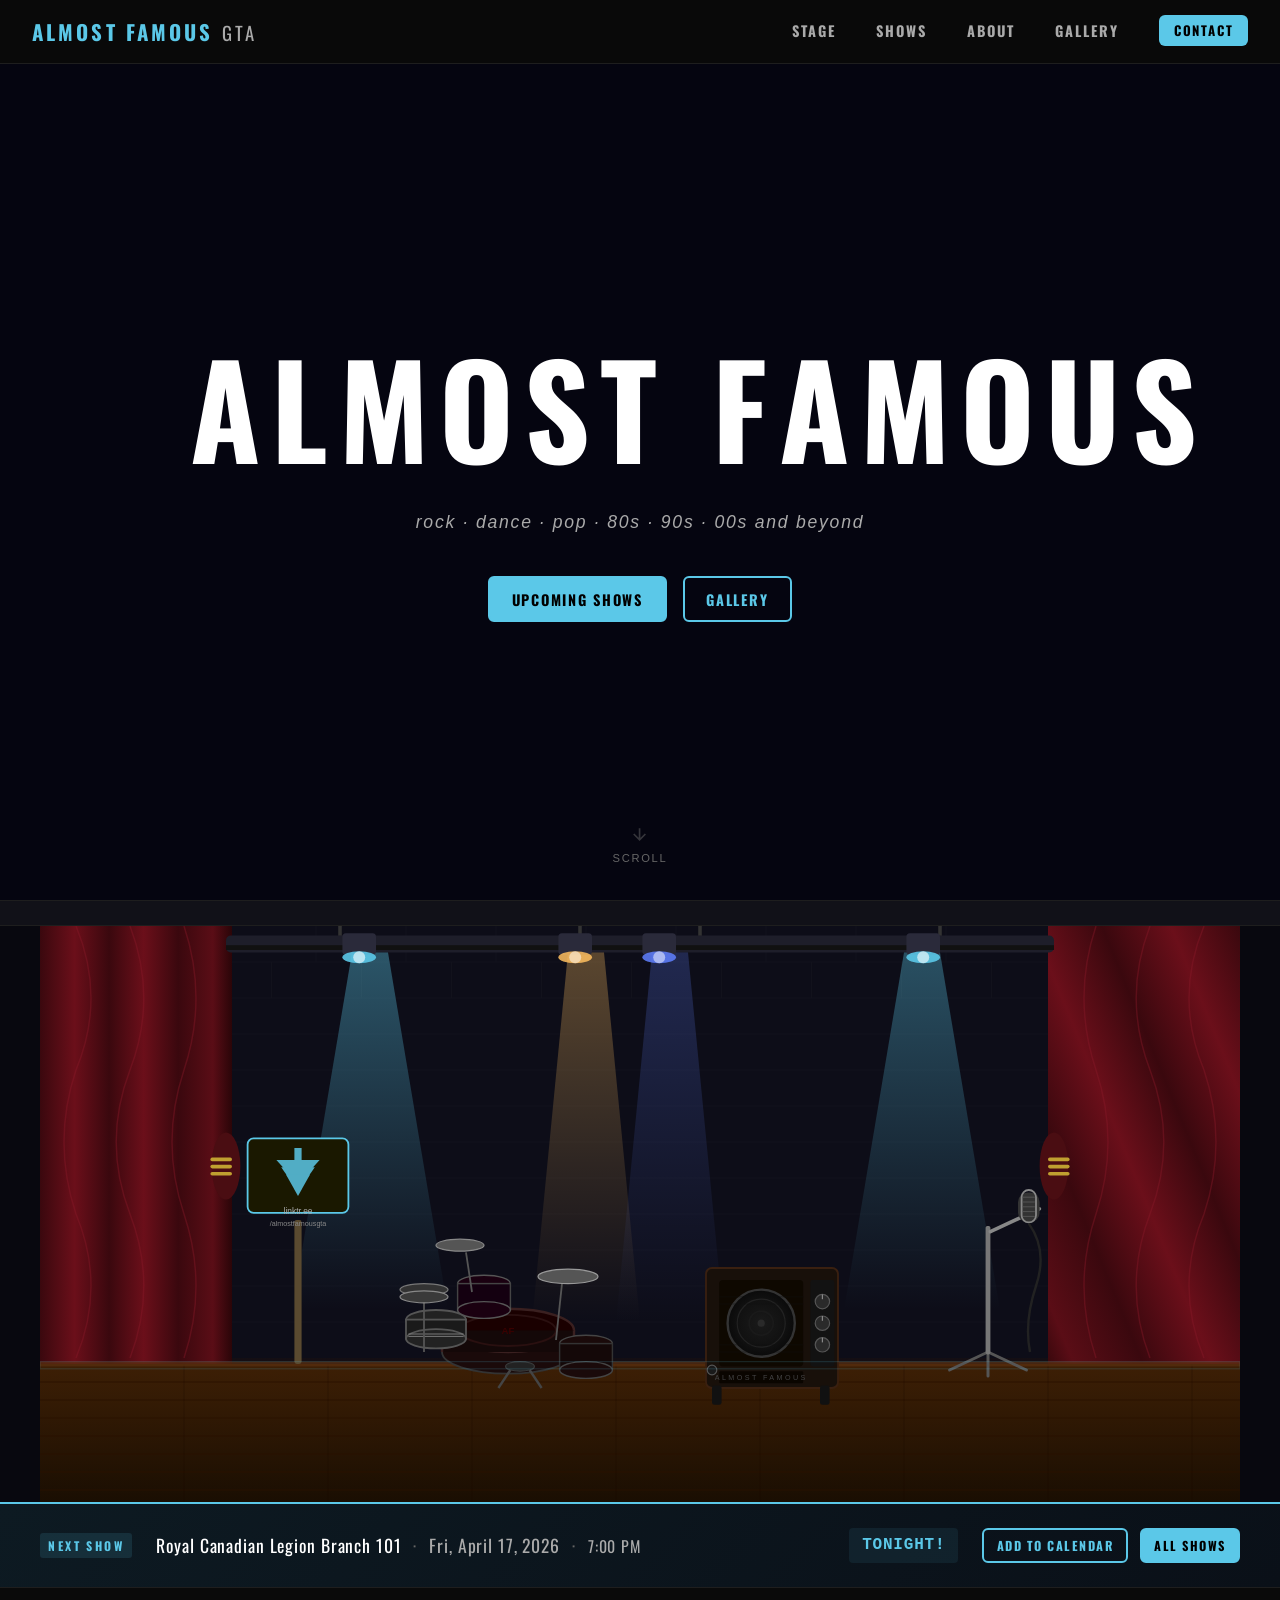
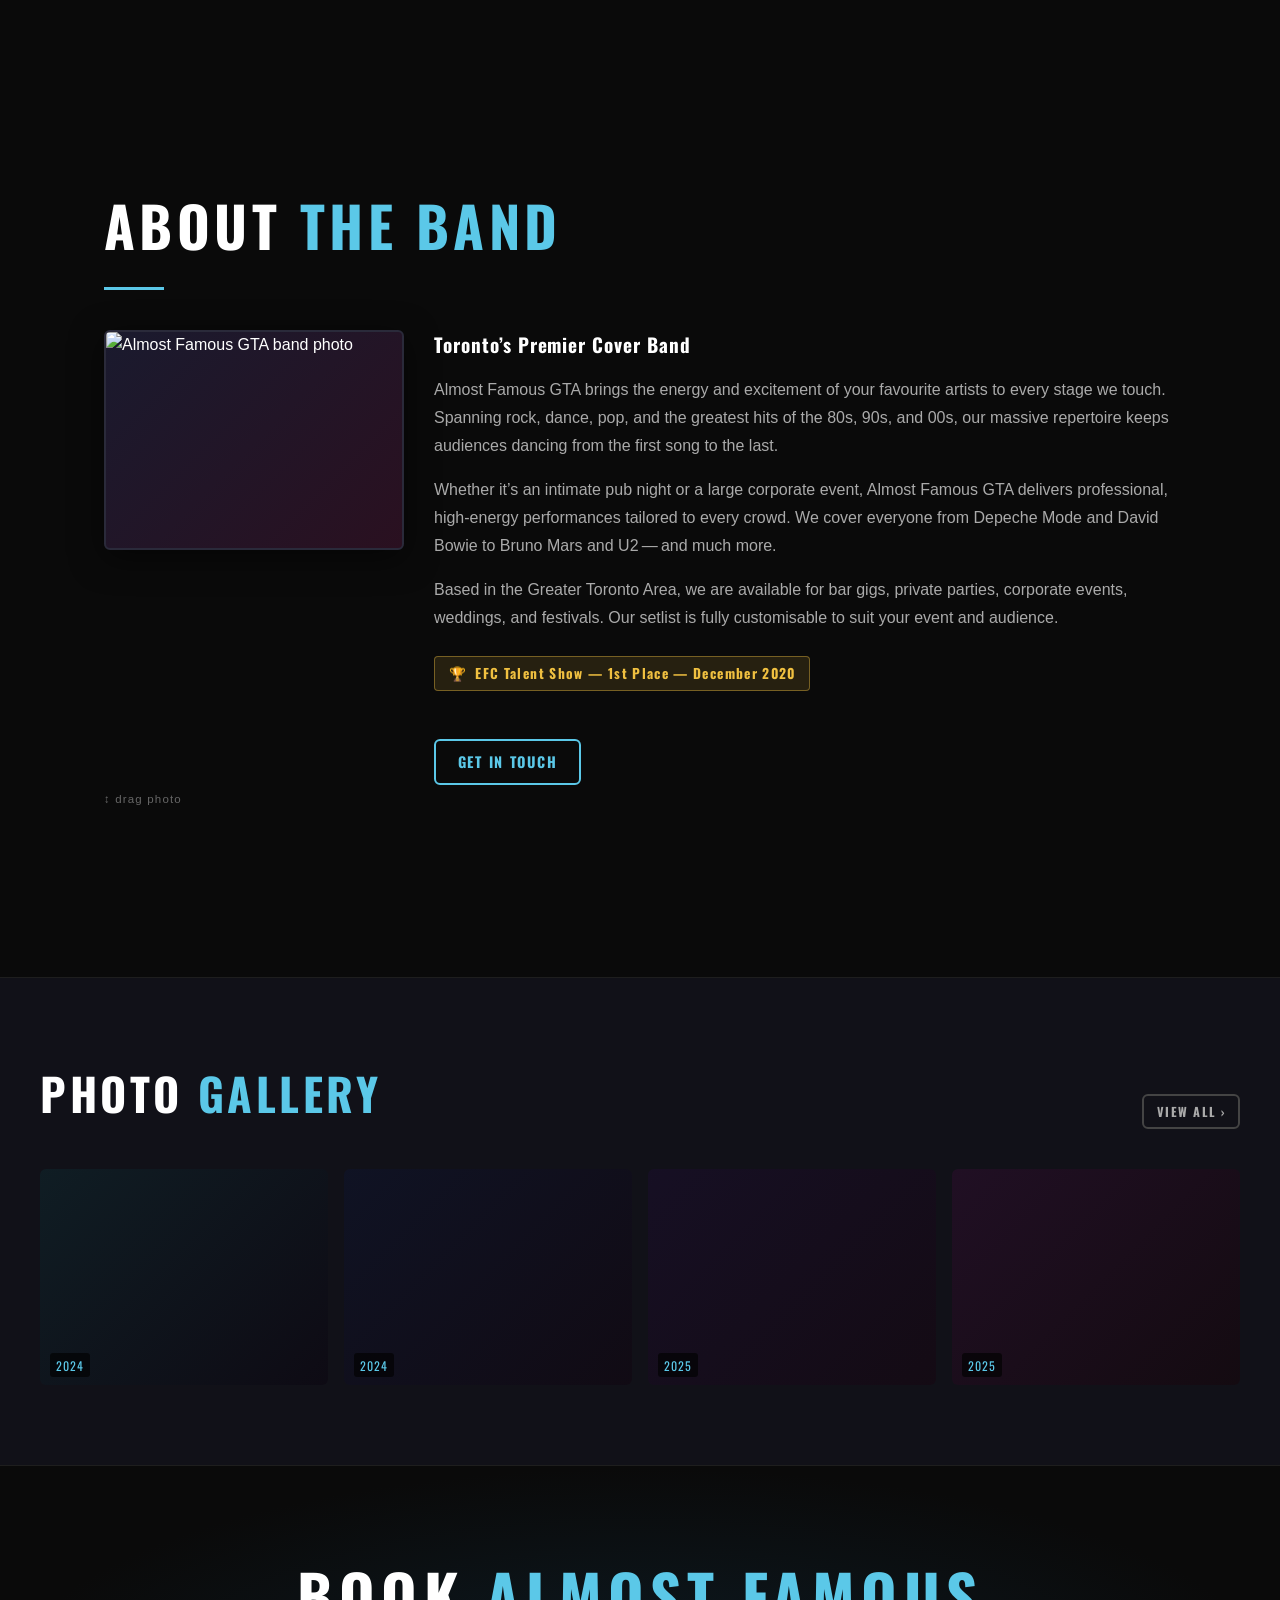
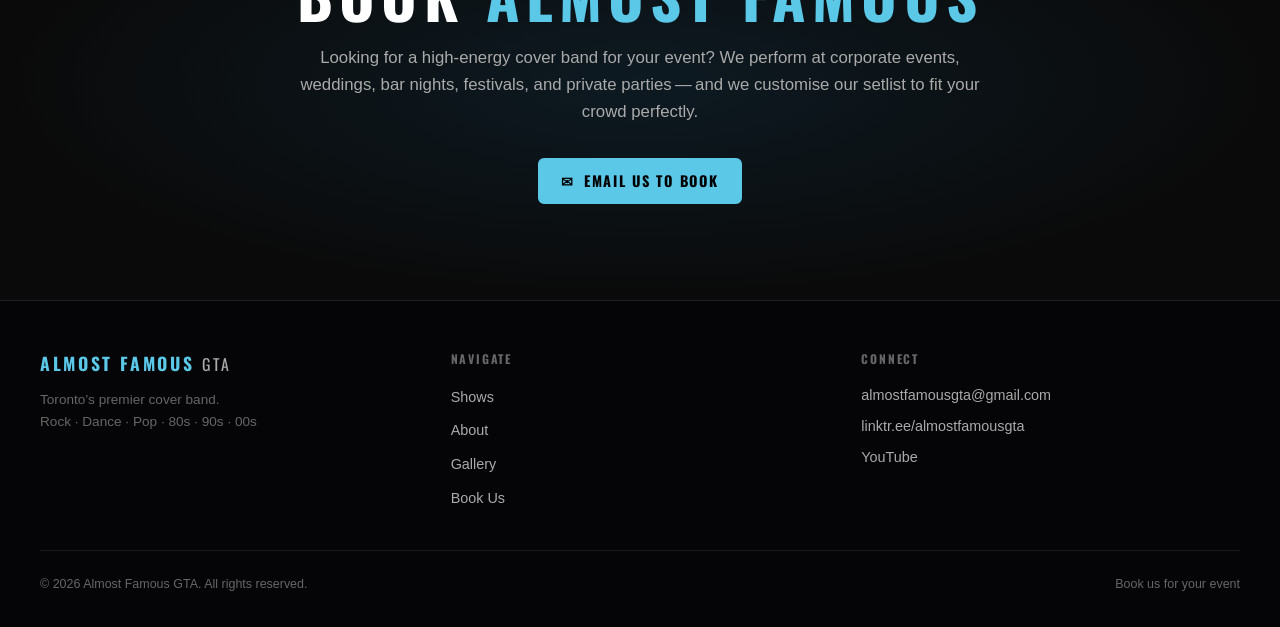
==== index.html @ 6cfb3595 "Initial build - Almost Famous GTA website" ====
<!DOCTYPE html>
<html lang="en">
<head>
  <meta charset="UTF-8"/>
  <meta name="viewport" content="width=device-width, initial-scale=1.0"/>
  <meta name="description" content="Almost Famous GTA — Toronto's premier cover band. Rock, dance, pop, 80s, 90s, 00s and beyond. Upcoming shows, gallery, booking."/>
  <title>Almost Famous GTA</title>
  <link rel="preconnect" href="https://fonts.googleapis.com"/>
  <link rel="preconnect" href="https://fonts.gstatic.com" crossorigin/>
  <link href="https://fonts.googleapis.com/css2?family=Oswald:wght@400;600;700&display=swap" rel="stylesheet"/>
  <link rel="stylesheet" href="css/style.css"/>
</head>
<body data-page="home">

<!-- ════════════════════════════════════════════════════════
     NAVIGATION
     ════════════════════════════════════════════════════════ -->
<nav id="main-nav" aria-label="Main navigation">
  <a class="nav-logo" href="index.html">ALMOST FAMOUS <span>GTA</span></a>
  <button class="hamburger" aria-label="Toggle menu" aria-expanded="false">
    <span></span><span></span><span></span>
  </button>
  <ul class="nav-links">
    <li><a href="#stage-section">STAGE</a></li>
    <li><a href="shows.html">SHOWS</a></li>
    <li><a href="#about-section">ABOUT</a></li>
    <li><a href="gallery.html">GALLERY</a></li>
    <li><a href="mailto:almostfamousgta@gmail.com?subject=Booking%20Inquiry" class="nav-cta">CONTACT</a></li>
  </ul>
</nav>

<!-- ════════════════════════════════════════════════════════
     HERO
     ════════════════════════════════════════════════════════ -->
<section id="hero" aria-label="Hero">
  <div class="hero-content">
    <h1 id="hero-title" title="Click to scatter!">ALMOST FAMOUS</h1>
    <p class="hero-sub"><em>rock &middot; dance &middot; pop &middot; 80s &middot; 90s &middot; 00s and beyond</em></p>
    <div class="hero-buttons">
      <a href="shows.html"   class="btn btn-primary">UPCOMING SHOWS</a>
      <a href="gallery.html" class="btn btn-secondary">GALLERY</a>
    </div>
  </div>
  <div class="hero-scroll-hint" aria-hidden="true">
    <svg viewBox="0 0 24 24" fill="none" stroke="currentColor" stroke-width="2">
      <path d="M12 5v14M5 12l7 7 7-7"/>
    </svg>
    scroll
  </div>
</section>

<!-- ════════════════════════════════════════════════════════
     ARTIST TICKER
     ════════════════════════════════════════════════════════ -->
<section id="ticker" aria-label="Artists we cover">
  <div class="ticker-inner" id="artist-ticker" aria-hidden="true">
    <!-- Populated by JS -->
  </div>
</section>

<!-- ════════════════════════════════════════════════════════
     INTERACTIVE STAGE
     ════════════════════════════════════════════════════════ -->
<section id="stage-section" aria-label="Interactive stage">
  <div class="stage-scene-container">

    <!-- ── SVG Stage Scene (hidden on mobile) ── -->
    <svg class="stage-svg" viewBox="0 0 1000 480" preserveAspectRatio="xMidYMid slice"
         xmlns="http://www.w3.org/2000/svg" aria-hidden="true">
      <defs>
        <!-- Background -->
        <linearGradient id="bg-grad" x1="0%" y1="0%" x2="0%" y2="100%">
          <stop offset="0%"   stop-color="#070712"/>
          <stop offset="55%"  stop-color="#0f0f20"/>
          <stop offset="100%" stop-color="#1a0d04"/>
        </linearGradient>
        <!-- Curtain gradients -->
        <linearGradient id="curt-l" x1="0%" y1="0%" x2="100%" y2="0%">
          <stop offset="0%"   stop-color="#3a080e"/>
          <stop offset="18%"  stop-color="#6b0f1a"/>
          <stop offset="36%"  stop-color="#3a080e"/>
          <stop offset="54%"  stop-color="#6b0f1a"/>
          <stop offset="72%"  stop-color="#3a080e"/>
          <stop offset="90%"  stop-color="#5a0d16"/>
          <stop offset="100%" stop-color="#2a0508"/>
        </linearGradient>
        <linearGradient id="curt-r" x1="100%" y1="0%" x2="0%" y2="100%">
          <stop offset="0%"   stop-color="#3a080e"/>
          <stop offset="18%"  stop-color="#6b0f1a"/>
          <stop offset="36%"  stop-color="#3a080e"/>
          <stop offset="54%"  stop-color="#6b0f1a"/>
          <stop offset="72%"  stop-color="#3a080e"/>
          <stop offset="90%"  stop-color="#5a0d16"/>
          <stop offset="100%" stop-color="#2a0508"/>
        </linearGradient>
        <!-- Floor -->
        <linearGradient id="floor-grad" x1="0%" y1="0%" x2="0%" y2="100%">
          <stop offset="0%"   stop-color="#3d1f05"/>
          <stop offset="100%" stop-color="#1a0e02"/>
        </linearGradient>
        <!-- Spotlight beams -->
        <linearGradient id="beam-teal" x1="0%" y1="0%" x2="0%" y2="100%">
          <stop offset="0%"   stop-color="#5bc8e8" stop-opacity="0.55"/>
          <stop offset="100%" stop-color="#5bc8e8" stop-opacity="0"/>
        </linearGradient>
        <linearGradient id="beam-warm" x1="0%" y1="0%" x2="0%" y2="100%">
          <stop offset="0%"   stop-color="#ffc060" stop-opacity="0.4"/>
          <stop offset="100%" stop-color="#ffc060" stop-opacity="0"/>
        </linearGradient>
        <linearGradient id="beam-blue" x1="0%" y1="0%" x2="0%" y2="100%">
          <stop offset="0%"   stop-color="#6080ff" stop-opacity="0.4"/>
          <stop offset="100%" stop-color="#6080ff" stop-opacity="0"/>
        </linearGradient>
        <!-- Amp speaker gradient -->
        <radialGradient id="speaker-grad" cx="50%" cy="50%" r="50%">
          <stop offset="0%"   stop-color="#1a1a1a"/>
          <stop offset="70%"  stop-color="#111"/>
          <stop offset="100%" stop-color="#0a0a0a"/>
        </radialGradient>
      </defs>

      <!-- Background -->
      <rect width="1000" height="480" fill="url(#bg-grad)"/>

      <!-- Back wall (exposed brick texture via lines) -->
      <rect x="155" y="0" width="690" height="360" fill="#0d0d18"/>
      <!-- Brick rows -->
      <g stroke="#161620" stroke-width="0.8" opacity="0.7">
        <line x1="155" y1="30"  x2="845" y2="30"/>
        <line x1="155" y1="60"  x2="845" y2="60"/>
        <line x1="155" y1="90"  x2="845" y2="90"/>
        <line x1="155" y1="120" x2="845" y2="120"/>
        <line x1="155" y1="150" x2="845" y2="150"/>
        <line x1="155" y1="180" x2="845" y2="180"/>
        <line x1="155" y1="210" x2="845" y2="210"/>
        <line x1="155" y1="240" x2="845" y2="240"/>
        <line x1="155" y1="270" x2="845" y2="270"/>
        <line x1="155" y1="300" x2="845" y2="300"/>
        <line x1="155" y1="330" x2="845" y2="330"/>
        <!-- Vertical brick dividers (staggered) -->
        <line x1="230" y1="0"  x2="230" y2="30"/><line x1="305" y1="0"  x2="305" y2="30"/>
        <line x1="380" y1="0"  x2="380" y2="30"/><line x1="455" y1="0"  x2="455" y2="30"/>
        <line x1="530" y1="0"  x2="530" y2="30"/><line x1="605" y1="0"  x2="605" y2="30"/>
        <line x1="680" y1="0"  x2="680" y2="30"/><line x1="755" y1="0"  x2="755" y2="30"/>
        <line x1="193" y1="30" x2="193" y2="60"/><line x1="268" y1="30" x2="268" y2="60"/>
        <line x1="343" y1="30" x2="343" y2="60"/><line x1="418" y1="30" x2="418" y2="60"/>
        <line x1="493" y1="30" x2="493" y2="60"/><line x1="568" y1="30" x2="568" y2="60"/>
        <line x1="643" y1="30" x2="643" y2="60"/><line x1="718" y1="30" x2="718" y2="60"/>
        <line x1="793" y1="30" x2="793" y2="60"/>
      </g>

      <!-- ── Left curtain ── -->
      <rect x="0" y="0" width="160" height="390" fill="url(#curt-l)"/>
      <!-- Curtain fold lines -->
      <g stroke="#8b1a2a" stroke-width="1.2" fill="none" opacity="0.4">
        <path d="M30,0 Q55,60 30,120 Q10,180 30,240 Q55,300 30,360"/>
        <path d="M75,0 Q98,60 75,120 Q52,180 75,240 Q98,300 75,360"/>
        <path d="M120,0 Q140,60 120,120 Q100,180 120,240 Q140,300 120,360"/>
      </g>
      <!-- Curtain tie-back -->
      <ellipse cx="155" cy="200" rx="12" ry="28" fill="#4a0d12"/>
      <rect x="142" y="193" width="18" height="3" fill="#c0a030" rx="1.5"/>
      <rect x="142" y="199" width="18" height="3" fill="#c0a030" rx="1.5"/>
      <rect x="142" y="205" width="18" height="3" fill="#c0a030" rx="1.5"/>

      <!-- ── Right curtain ── -->
      <rect x="840" y="0" width="160" height="390" fill="url(#curt-r)"/>
      <g stroke="#8b1a2a" stroke-width="1.2" fill="none" opacity="0.4">
        <path d="M970,0 Q945,60 970,120 Q990,180 970,240 Q945,300 970,360"/>
        <path d="M925,0 Q902,60 925,120 Q948,180 925,240 Q902,300 925,360"/>
        <path d="M880,0 Q860,60 880,120 Q900,180 880,240 Q860,300 880,360"/>
      </g>
      <ellipse cx="845" cy="200" rx="12" ry="28" fill="#4a0d12"/>
      <rect x="840" y="193" width="18" height="3" fill="#c0a030" rx="1.5"/>
      <rect x="840" y="199" width="18" height="3" fill="#c0a030" rx="1.5"/>
      <rect x="840" y="205" width="18" height="3" fill="#c0a030" rx="1.5"/>

      <!-- ── Lighting rig (top bar) ── -->
      <rect x="155" y="8"  width="690" height="14" fill="#1e1e2a" rx="4"/>
      <rect x="155" y="16" width="690" height="4"  fill="#111"/>
      <!-- Truss supports -->
      <line x1="250" y1="8"  x2="250" y2="0"  stroke="#333" stroke-width="3"/>
      <line x1="450" y1="8"  x2="450" y2="0"  stroke="#333" stroke-width="3"/>
      <line x1="550" y1="8"  x2="550" y2="0"  stroke="#333" stroke-width="3"/>
      <line x1="750" y1="8"  x2="750" y2="0"  stroke="#333" stroke-width="3"/>

      <!-- ── Spotlight beams ── -->
      <polygon points="260,22 290,22 340,320 210,320" fill="url(#beam-teal)" opacity="0.7"/>
      <polygon points="440,22 470,22 500,330 410,330" fill="url(#beam-warm)" opacity="0.8"/>
      <polygon points="510,22 540,22 570,330 480,330" fill="url(#beam-blue)" opacity="0.6"/>
      <polygon points="720,22 750,22 800,320 670,320" fill="url(#beam-teal)" opacity="0.65"/>

      <!-- ── Spotlight fixtures (clickable → book modal) ── -->
      <g class="stage-prop" data-modal="book" style="cursor:pointer">
        <!-- Fixture housing -->
        <rect class="prop-body" x="252" y="6" width="28" height="18" fill="#2a2a3a" rx="3"/>
        <ellipse class="prop-body" cx="266" cy="26" rx="14" ry="5" fill="#5bc8e8" opacity="0.9"/>
        <circle class="prop-body" cx="266" cy="26" r="5" fill="#fff" opacity="0.6"/>
        <text class="prop-tooltip" x="266" y="345" style="font-size:11px;fill:#5bc8e8;font-family:Oswald,sans-serif;font-weight:700;letter-spacing:0.1em;text-anchor:middle;opacity:0;transition:opacity 0.2s">BOOK US</text>
      </g>
      <g class="stage-prop" data-modal="book" style="cursor:pointer">
        <rect class="prop-body" x="722" y="6" width="28" height="18" fill="#2a2a3a" rx="3"/>
        <ellipse class="prop-body" cx="736" cy="26" rx="14" ry="5" fill="#5bc8e8" opacity="0.9"/>
        <circle class="prop-body" cx="736" cy="26" r="5" fill="#fff" opacity="0.6"/>
        <text class="prop-tooltip" x="736" y="345" style="font-size:11px;fill:#5bc8e8;font-family:Oswald,sans-serif;font-weight:700;letter-spacing:0.1em;text-anchor:middle;opacity:0;transition:opacity 0.2s">BOOK US</text>
      </g>
      <!-- Warm fixture -->
      <g class="stage-prop" data-modal="gallery" style="cursor:pointer">
        <rect class="prop-body" x="432" y="6" width="28" height="18" fill="#2a2a3a" rx="3"/>
        <ellipse class="prop-body" cx="446" cy="26" rx="14" ry="5" fill="#ffc060" opacity="0.85"/>
        <circle class="prop-body" cx="446" cy="26" r="5" fill="#fff" opacity="0.5"/>
        <text class="prop-tooltip" x="446" y="345" style="font-size:11px;fill:#5bc8e8;font-family:Oswald,sans-serif;font-weight:700;letter-spacing:0.1em;text-anchor:middle;opacity:0;transition:opacity 0.2s">GALLERY</text>
      </g>
      <!-- Blue fixture -->
      <g class="stage-prop" data-modal="shows" style="cursor:pointer">
        <rect class="prop-body" x="502" y="6" width="28" height="18" fill="#2a2a3a" rx="3"/>
        <ellipse class="prop-body" cx="516" cy="26" rx="14" ry="5" fill="#6080ff" opacity="0.85"/>
        <circle class="prop-body" cx="516" cy="26" r="5" fill="#fff" opacity="0.5"/>
        <text class="prop-tooltip" x="516" y="345" style="font-size:11px;fill:#5bc8e8;font-family:Oswald,sans-serif;font-weight:700;letter-spacing:0.1em;text-anchor:middle;opacity:0;transition:opacity 0.2s">SHOWS</text>
      </g>

      <!-- ── Stage floor ── -->
      <rect x="0" y="365" width="1000" height="115" fill="url(#floor-grad)"/>
      <!-- Plank lines (horizontal) -->
      <g stroke="#2a1200" stroke-width="1.2" opacity="0.6">
        <line x1="0" y1="380" x2="1000" y2="380"/>
        <line x1="0" y1="395" x2="1000" y2="395"/>
        <line x1="0" y1="410" x2="1000" y2="410"/>
        <line x1="0" y1="425" x2="1000" y2="425"/>
        <line x1="0" y1="440" x2="1000" y2="440"/>
        <line x1="0" y1="455" x2="1000" y2="455"/>
        <line x1="0" y1="470" x2="1000" y2="470"/>
      </g>
      <!-- Plank verticals -->
      <g stroke="#1a0900" stroke-width="0.7" opacity="0.35">
        <line x1="120" y1="365" x2="120" y2="480"/>
        <line x1="240" y1="365" x2="240" y2="480"/>
        <line x1="360" y1="365" x2="360" y2="480"/>
        <line x1="480" y1="365" x2="480" y2="480"/>
        <line x1="600" y1="365" x2="600" y2="480"/>
        <line x1="720" y1="365" x2="720" y2="480"/>
        <line x1="840" y1="365" x2="840" y2="480"/>
        <line x1="960" y1="365" x2="960" y2="480"/>
      </g>
      <!-- Stage edge highlight -->
      <rect x="0" y="363" width="1000" height="4" fill="#5a3010" opacity="0.7"/>

      <!-- ══════════════════════════════════════════
           PROPS
           ══════════════════════════════════════════ -->

      <!-- ── Linktree sign (far left) — opens linktr.ee ── -->
      <g class="stage-prop" data-modal="linktree" style="cursor:pointer" transform="translate(215,245)">
        <!-- Post -->
        <rect class="prop-body" x="-3" y="0" width="6" height="120" fill="#5a4a30" rx="2"/>
        <!-- Sign board -->
        <rect class="prop-body" x="-42" y="-68" width="84" height="62" fill="#1a1800" stroke="#5bc8e8" stroke-width="1.5" rx="5"/>
        <!-- Linktree logo hint (tree shape) -->
        <g fill="#5bc8e8" opacity="0.85">
          <rect x="-3" y="-60" width="6" height="30"/>
          <polygon points="-18,-50 0,-30 18,-50"/>
          <polygon points="-14,-44 0,-24 14,-44"/>
          <polygon points="-10,-38 0,-20 10,-38"/>
        </g>
        <text x="0" y="-5"  text-anchor="middle" fill="#aaa"     font-size="7"  font-family="sans-serif">linktr.ee</text>
        <text x="0" y="5"   text-anchor="middle" fill="#888"     font-size="6"  font-family="sans-serif">/almostfamousgta</text>
        <text class="prop-tooltip" x="0" y="130" style="font-size:10px;fill:#5bc8e8;font-family:Oswald,sans-serif;font-weight:700;letter-spacing:0.1em;text-anchor:middle;opacity:0;transition:opacity 0.2s">LINKTREE</text>
      </g>

      <!-- ── Drum kit (center-left) ── -->
      <g class="stage-prop" data-modal="gallery" style="cursor:pointer" transform="translate(390,240)">
        <!-- Bass drum -->
        <ellipse class="prop-body" cx="0"    cy="115" rx="55" ry="18" fill="#1a0a0a" stroke="#333" stroke-width="1.5"/>
        <ellipse class="prop-body" cx="0"    cy="97"  rx="55" ry="18" fill="#1a0000" stroke="#3a2020" stroke-width="2"/>
        <rect    class="prop-body" x="-55"  y="97"  width="110" height="18" fill="#140808"/>
        <line                      x1="-55" y1="97"  x2="-55" y2="115" stroke="#3a2020" stroke-width="2"/>
        <line                      x1="55"  y1="97"  x2="55"  y2="115" stroke="#3a2020" stroke-width="2"/>
        <!-- Bass drum head detail -->
        <ellipse cx="0" cy="97" rx="40" ry="13" fill="none" stroke="#2a1010" stroke-width="1.5"/>
        <text x="0" y="100" text-anchor="middle" fill="#3a0000" font-size="8" font-family="sans-serif" font-weight="bold">AF</text>
        <!-- Floor tom -->
        <ellipse class="prop-body" cx="65"  cy="108" rx="22" ry="7"  fill="#1a0a0a" stroke="#444" stroke-width="1.2"/>
        <rect    class="prop-body" x="43"  y="108" width="44" height="22" fill="#140808" stroke="#333" stroke-width="1.2"/>
        <ellipse class="prop-body" cx="65"  cy="130" rx="22" ry="7"  fill="#1a0a0a" stroke="#444" stroke-width="1.2"/>
        <!-- Snare drum -->
        <ellipse class="prop-body" cx="-60" cy="88"  rx="25" ry="8"  fill="#222" stroke="#555" stroke-width="1.5"/>
        <rect    class="prop-body" x="-85" y="88"  width="50" height="16" fill="#1a1a1a" stroke="#555" stroke-width="1.5"/>
        <ellipse class="prop-body" cx="-60" cy="104" rx="25" ry="8"  fill="#222" stroke="#555" stroke-width="1.5"/>
        <!-- Snare wires -->
        <line x1="-83" y1="102" x2="-37" y2="102" stroke="#888" stroke-width="0.7"/>
        <line x1="-83" y1="100" x2="-37" y2="100" stroke="#888" stroke-width="0.7"/>
        <!-- Tom tom -->
        <ellipse class="prop-body" cx="-20" cy="58"  rx="22" ry="7"  fill="#1a0010" stroke="#555" stroke-width="1.2"/>
        <rect    class="prop-body" x="-42" y="58"  width="44" height="22" fill="#140010" stroke="#444" stroke-width="1.2"/>
        <ellipse class="prop-body" cx="-20" cy="80"  rx="22" ry="7"  fill="#1a0010" stroke="#555" stroke-width="1.2"/>
        <!-- Hi-hat stand -->
        <line x1="-70" y1="70" x2="-70" y2="115" stroke="#555" stroke-width="1.5"/>
        <ellipse class="prop-body" cx="-70" cy="63"  rx="20" ry="5" fill="#333" stroke="#777" stroke-width="1"/>
        <ellipse class="prop-body" cx="-70" cy="69"  rx="20" ry="5" fill="#3a3a3a" stroke="#888" stroke-width="1"/>
        <!-- Ride cymbal -->
        <line x1="45" y1="58" x2="40" y2="105" stroke="#555" stroke-width="1.5"/>
        <ellipse class="prop-body" cx="50"  cy="52"  rx="25" ry="6" fill="#555" stroke="#999" stroke-width="1"/>
        <!-- Crash cymbal -->
        <line x1="-35" y1="32" x2="-30" y2="65" stroke="#555" stroke-width="1.5"/>
        <ellipse class="prop-body" cx="-40" cy="26"  rx="20" ry="5" fill="#555" stroke="#888" stroke-width="1"/>
        <!-- Drum stool -->
        <ellipse cx="10" cy="127" rx="12" ry="4" fill="#222" stroke="#3a3a3a" stroke-width="1"/>
        <line x1="2"  y1="130" x2="-8"  y2="145" stroke="#444" stroke-width="2"/>
        <line x1="18" y1="130" x2="28"  y2="145" stroke="#444" stroke-width="2"/>
        <text class="prop-tooltip" x="0" y="155" style="font-size:10px;fill:#5bc8e8;font-family:Oswald,sans-serif;font-weight:700;letter-spacing:0.1em;text-anchor:middle;opacity:0;transition:opacity 0.2s">GALLERY</text>
      </g>

      <!-- ── Guitar amp (center-right) ── -->
      <g class="stage-prop" data-modal="shows" style="cursor:pointer" transform="translate(610,285)">
        <!-- Amp cabinet -->
        <rect class="prop-body" x="-55" y="0"  width="110" height="100" fill="#18100a" rx="5" stroke="#3a2010" stroke-width="1.5"/>
        <!-- Speaker grill area -->
        <rect class="prop-body" x="-44" y="10" width="70"  height="72"  fill="#0e0800" rx="3"/>
        <!-- Speaker cone -->
        <circle class="prop-body" cx="-9" cy="46" r="28" fill="url(#speaker-grad)" stroke="#333" stroke-width="2"/>
        <circle cx="-9" cy="46" r="20" fill="none" stroke="#222" stroke-width="1"/>
        <circle cx="-9" cy="46" r="10" fill="none" stroke="#1a1a1a" stroke-width="1.5"/>
        <circle cx="-9" cy="46" r="3"  fill="#2a2a2a"/>
        <!-- Speaker grill lines -->
        <g stroke="#111" stroke-width="0.7" opacity="0.5">
          <line x1="-44" y1="24" x2="26" y2="24"/>
          <line x1="-44" y1="30" x2="26" y2="30"/>
          <line x1="-44" y1="64" x2="26" y2="64"/>
          <line x1="-44" y1="70" x2="26" y2="70"/>
        </g>
        <!-- Control panel -->
        <rect x="32"  y="10" width="20"  height="72"  fill="#121212" rx="2"/>
        <!-- Knobs -->
        <circle cx="42" cy="28" r="6" fill="#2a2a2a" stroke="#555" stroke-width="1"/>
        <line   x1="42" y1="22" x2="42" y2="26" stroke="#888" stroke-width="1"/>
        <circle cx="42" cy="46" r="6" fill="#2a2a2a" stroke="#555" stroke-width="1"/>
        <line   x1="42" y1="40" x2="42" y2="44" stroke="#888" stroke-width="1"/>
        <circle cx="42" cy="64" r="6" fill="#2a2a2a" stroke="#555" stroke-width="1"/>
        <line   x1="42" y1="58" x2="42" y2="62" stroke="#888" stroke-width="1"/>
        <!-- Brand plate -->
        <rect x="-44" y="86" width="70" height="10" fill="#0a0500" rx="1"/>
        <text x="-9"  y="93" text-anchor="middle" fill="#444" font-size="6" font-family="sans-serif" letter-spacing="2">ALMOST FAMOUS</text>
        <!-- Legs -->
        <rect x="-50" y="98" width="8" height="16" fill="#111" rx="2"/>
        <rect x="40"  y="98" width="8" height="16" fill="#111" rx="2"/>
        <!-- Input jack -->
        <circle cx="-50" cy="85" r="4" fill="#1a1a1a" stroke="#555" stroke-width="1"/>
        <text class="prop-tooltip" x="0" y="122" style="font-size:10px;fill:#5bc8e8;font-family:Oswald,sans-serif;font-weight:700;letter-spacing:0.1em;text-anchor:middle;opacity:0;transition:opacity 0.2s">SHOWS</text>
      </g>

      <!-- ── Microphone stand (far right) ── -->
      <g class="stage-prop" data-modal="bio" style="cursor:pointer" transform="translate(790,240)">
        <!-- Tripod base legs -->
        <line class="prop-body" x1="0"   y1="115" x2="-32" y2="130" stroke="#555" stroke-width="2.5" stroke-linecap="round"/>
        <line class="prop-body" x1="0"   y1="115" x2="32"  y2="130" stroke="#555" stroke-width="2.5" stroke-linecap="round"/>
        <line class="prop-body" x1="0"   y1="115" x2="0"   y2="135" stroke="#555" stroke-width="2.5" stroke-linecap="round"/>
        <!-- Main pole -->
        <rect class="prop-body" x="-2"  y="10"  width="4"  height="107" fill="#777" rx="1.5"/>
        <!-- Boom arm -->
        <rect class="prop-body" x="0"   y="14"  width="48"  height="3"  fill="#888" rx="1.5" transform="rotate(-25, 0, 14)"/>
        <!-- Clip at boom end -->
        <circle class="prop-body" cx="34" cy="2" r="4" fill="#555" stroke="#888" stroke-width="1"/>
        <!-- Mic capsule (dynamic style) -->
        <rect class="prop-body" x="25" y="-18" width="18"  height="25"  fill="#333" rx="8"/>
        <rect                   x="28" y="-20" width="12"  height="27"  fill="none" stroke="#888" stroke-width="1.5" rx="6"/>
        <!-- Grill pattern -->
        <g stroke="#555" stroke-width="0.8">
          <line x1="29" y1="-14" x2="39" y2="-14"/>
          <line x1="29" y1="-10" x2="39" y2="-10"/>
          <line x1="29" y1="-6"  x2="39" y2="-6"/>
          <line x1="29" y1="-2"  x2="39" y2="-2"/>
          <line x1="29" y1="2"   x2="39" y2="2"/>
        </g>
        <!-- XLR cable -->
        <path d="M34,8 Q50,30 40,60 Q30,90 35,115" stroke="#222" stroke-width="2" fill="none"/>
        <text class="prop-tooltip" x="0" y="148" style="font-size:10px;fill:#5bc8e8;font-family:Oswald,sans-serif;font-weight:700;letter-spacing:0.1em;text-anchor:middle;opacity:0;transition:opacity 0.2s">BIO</text>
      </g>

      <!-- Stage edge glow -->
      <rect x="0" y="363" width="1000" height="6"
            fill="none" stroke="#5bc8e8" stroke-width="1" opacity="0.15"/>
    </svg>

    <!-- ── Mobile icon row ── -->
    <div class="stage-mobile-row">
      <button class="stage-mobile-btn" data-modal="bio">&#127908; Bio</button>
      <button class="stage-mobile-btn" data-modal="shows">&#127925; Shows</button>
      <button class="stage-mobile-btn" data-modal="gallery">&#128247; Gallery</button>
      <button class="stage-mobile-btn" data-modal="book">&#128197; Book</button>
      <a href="https://linktr.ee/almostfamousgta" target="_blank" rel="noopener"
         class="stage-mobile-btn">&#127758; Linktree</a>
    </div>
  </div>

  <!-- ── Stage Modal ── -->
  <div id="stage-modal-overlay" class="stage-modal-overlay" role="dialog" aria-modal="true" aria-labelledby="stage-modal-content">
    <div class="stage-modal-box">
      <button class="stage-modal-close" aria-label="Close">&times;</button>
      <div id="stage-modal-content"></div>
    </div>
  </div>
</section>

<!-- ════════════════════════════════════════════════════════
     NEXT SHOW BAR
     ════════════════════════════════════════════════════════ -->
<section id="next-show-bar" aria-label="Next show">
  <!-- Populated by JS -->
  <div class="next-show-content" style="max-width:1200px;margin:0 auto;padding:0.5rem 0">
    <div class="next-show-label">NEXT SHOW</div>
    <div class="next-show-info" style="color:var(--text-muted);font-size:0.9rem">Loading&hellip;</div>
  </div>
</section>

<!-- ════════════════════════════════════════════════════════
     ABOUT
     ════════════════════════════════════════════════════════ -->
<section id="about-section" aria-labelledby="about-heading">
  <div style="max-width:1200px;margin:0 auto;padding:6rem 2rem;">
    <h2 id="about-heading" class="about-heading fade-in">ABOUT <span>THE BAND</span></h2>
    <div class="section-divider fade-in"></div>

    <div class="about-inner">
      <!-- Draggable photo -->
      <img id="bio-photo"
           src="images/bio.jpg"
           alt="Almost Famous GTA band photo"
           draggable="false"
           onerror="this.style.background='linear-gradient(135deg,#1a1a2e,#2a1020)';this.removeAttribute('src')"/>
      <span class="bio-drag-hint" aria-hidden="true">&#x2195; drag photo</span>

      <!-- Bio text -->
      <div class="bio-text-wrapper">
        <h3>Toronto&rsquo;s Premier Cover Band</h3>
        <p class="bio-text">
          Almost Famous GTA brings the energy and excitement of your favourite artists to every stage
          we touch. Spanning rock, dance, pop, and the greatest hits of the 80s, 90s, and 00s, our
          massive repertoire keeps audiences dancing from the first song to the last.
        </p>
        <p class="bio-text">
          Whether it&rsquo;s an intimate pub night or a large corporate event, Almost Famous GTA
          delivers professional, high-energy performances tailored to every crowd. We cover everyone
          from Depeche Mode and David Bowie to Bruno Mars and U2&thinsp;&mdash;&thinsp;and much more.
        </p>
        <p class="bio-text">
          Based in the Greater Toronto Area, we are available for bar gigs, private parties,
          corporate events, weddings, and festivals. Our setlist is fully customisable to suit
          your event and audience.
        </p>
        <div class="badge-efc">
          &#127942;&ensp;EFC Talent Show &mdash; 1st Place &mdash; December 2020
        </div>
        <p style="margin-top:1.5rem">
          <a href="mailto:almostfamousgta@gmail.com?subject=Booking%20Inquiry"
             class="btn btn-secondary">Get in Touch</a>
        </p>
      </div>
    </div>
  </div>
</section>

<!-- ════════════════════════════════════════════════════════
     GALLERY PREVIEW
     ════════════════════════════════════════════════════════ -->
<section id="gallery-preview" aria-labelledby="gallery-preview-heading">
  <div class="section-header fade-in">
    <h2 id="gallery-preview-heading">PHOTO <span>GALLERY</span></h2>
    <a href="gallery.html" class="btn btn-ghost btn-sm">VIEW ALL &rsaquo;</a>
  </div>
  <div class="gallery-preview-grid" id="gallery-preview-grid">
    <!-- Populated by JS -->
  </div>
</section>

<!-- ════════════════════════════════════════════════════════
     BOOK US CTA
     ════════════════════════════════════════════════════════ -->
<section id="book-cta" aria-labelledby="book-heading">
  <div class="book-cta-inner fade-in">
    <h2 id="book-heading">BOOK <span>ALMOST FAMOUS</span></h2>
    <p>
      Looking for a high-energy cover band for your event?
      We perform at corporate events, weddings, bar nights, festivals,
      and private parties&thinsp;&mdash;&thinsp;and we customise our setlist to fit your crowd perfectly.
    </p>
    <a href="mailto:almostfamousgta@gmail.com?subject=Booking%20Inquiry"
       class="btn btn-primary">&#9993;&ensp;EMAIL US TO BOOK</a>
  </div>
</section>

<!-- ════════════════════════════════════════════════════════
     FOOTER
     ════════════════════════════════════════════════════════ -->
<footer>
  <div class="footer-inner">
    <div class="footer-brand">
      <a class="nav-logo" href="index.html">ALMOST FAMOUS <span>GTA</span></a>
      <p>Toronto&rsquo;s premier cover band.<br/>Rock &middot; Dance &middot; Pop &middot; 80s &middot; 90s &middot; 00s</p>
    </div>
    <div class="footer-links">
      <h4>Navigate</h4>
      <ul>
        <li><a href="shows.html">Shows</a></li>
        <li><a href="#about-section">About</a></li>
        <li><a href="gallery.html">Gallery</a></li>
        <li><a href="mailto:almostfamousgta@gmail.com?subject=Booking%20Inquiry">Book Us</a></li>
      </ul>
    </div>
    <div class="footer-contact">
      <h4>Connect</h4>
      <a href="mailto:almostfamousgta@gmail.com">almostfamousgta@gmail.com</a>
      <a href="https://linktr.ee/almostfamousgta" target="_blank" rel="noopener">linktr.ee/almostfamousgta</a>
      <a href="https://www.youtube.com/@almostfamousgta" target="_blank" rel="noopener">YouTube</a>
    </div>
  </div>
  <div class="footer-bottom">
    <span>&copy; <span id="year"></span> Almost Famous GTA. All rights reserved.</span>
    <a href="mailto:almostfamousgta@gmail.com?subject=Booking%20Inquiry">Book us for your event</a>
  </div>
</footer>

<script>document.getElementById('year').textContent = new Date().getFullYear();</script>
<script src="js/pretext.min.js"></script>
<script src="js/main.js"></script>

<!-- Handle stage prop hover via CSS — SVG tooltip shown via CSS opacity -->
<style>
  /* SVG stage prop hover glow */
  .stage-prop:hover .prop-body {
    filter: drop-shadow(0 0 10px #5bc8e8) brightness(1.5);
  }
  .stage-prop:hover .prop-tooltip {
    opacity: 1 !important;
  }
  /* Linktree special case — opens external link, not modal */
  .stage-prop[data-modal="linktree"]:hover .prop-body {
    filter: drop-shadow(0 0 10px #5bc8e8) brightness(1.5);
  }
</style>
<script>
  // Override linktree prop to open external link
  document.querySelector('.stage-prop[data-modal="linktree"]')
    ?.addEventListener('click', e => {
      e.stopPropagation();
      window.open('https://linktr.ee/almostfamousgta', '_blank', 'noopener');
    });
</script>
</body>
</html>
---- css/style.css ----
/* =========================================================
   Almost Famous GTA — Main Stylesheet
   Dark rock aesthetic | #0a0a0a bg | #5bc8e8 accent
   ========================================================= */

/* ── Reset & Base ──────────────────────────────────────── */
*, *::before, *::after { box-sizing: border-box; margin: 0; padding: 0; }

:root {
  --bg:           #0a0a0a;
  --bg-2:         #111118;
  --bg-3:         #1a1020;
  --accent:       #5bc8e8;
  --accent-dim:   #3a8fa8;
  --accent-glow:  rgba(91,200,232,0.25);
  --text:         #ffffff;
  --text-muted:   #aaaaaa;
  --text-dim:     #666666;
  --danger:       #e85b5b;
  --gold:         #f0c040;
  --nav-h:        64px;
  --radius:       6px;
  --transition:   0.25s ease;
  --font-display: 'Oswald', 'Impact', 'Arial Narrow', sans-serif;
  --font-body:    'Segoe UI', 'Helvetica Neue', Arial, sans-serif;
}

html { scroll-behavior: smooth; }

body {
  background: var(--bg);
  color: var(--text);
  font-family: var(--font-body);
  font-size: 16px;
  line-height: 1.6;
  overflow-x: hidden;
}

a { color: var(--accent); text-decoration: none; }
a:hover { text-decoration: underline; }
img { display: block; max-width: 100%; }
h1,h2,h3,h4 { font-family: var(--font-display); letter-spacing: 0.05em; }

/* ── Buttons ───────────────────────────────────────────── */
.btn {
  display: inline-block;
  padding: 0.65em 1.5em;
  font-family: var(--font-display);
  font-size: 0.9rem;
  font-weight: 700;
  letter-spacing: 0.12em;
  text-transform: uppercase;
  border: 2px solid transparent;
  border-radius: var(--radius);
  cursor: pointer;
  transition: background var(--transition), color var(--transition),
              border-color var(--transition), box-shadow var(--transition);
  text-decoration: none !important;
  white-space: nowrap;
}
.btn-primary {
  background: var(--accent);
  color: #000;
  border-color: var(--accent);
}
.btn-primary:hover {
  background: #fff;
  border-color: #fff;
  color: #000;
  box-shadow: 0 0 20px var(--accent-glow);
}
.btn-secondary {
  background: transparent;
  color: var(--accent);
  border-color: var(--accent);
}
.btn-secondary:hover {
  background: var(--accent-glow);
  box-shadow: 0 0 16px var(--accent-glow);
}
.btn-ghost {
  background: transparent;
  color: var(--text-muted);
  border-color: #444;
}
.btn-ghost:hover { border-color: var(--accent); color: var(--accent); }
.btn-sm { padding: 0.45em 1em; font-size: 0.78rem; }

/* ── Navigation ────────────────────────────────────────── */
#main-nav {
  position: sticky;
  top: 0;
  z-index: 900;
  height: var(--nav-h);
  background: rgba(10,10,10,0.96);
  backdrop-filter: blur(8px);
  border-bottom: 1px solid #1e1e1e;
  display: flex;
  align-items: center;
  padding: 0 2rem;
  gap: 2rem;
}
.nav-logo {
  font-family: var(--font-display);
  font-size: 1.3rem;
  font-weight: 700;
  letter-spacing: 0.15em;
  color: var(--accent);
  text-transform: uppercase;
  flex-shrink: 0;
}
.nav-logo span { color: var(--text-muted); font-weight: 400; font-size: 0.9em; }
.nav-links {
  display: flex;
  gap: 2.5rem;
  list-style: none;
  margin-left: auto;
  align-items: center;
}
.nav-links a {
  font-family: var(--font-display);
  font-size: 0.9rem;
  font-weight: 700;
  letter-spacing: 0.14em;
  text-transform: uppercase;
  color: var(--text-muted);
  transition: color var(--transition);
}
.nav-links a:hover,
.nav-links a.active { color: var(--accent); text-decoration: none; }
.nav-links .nav-cta {
  background: var(--accent);
  color: #000;
  padding: 0.4em 1.1em;
  border-radius: var(--radius);
  font-size: 0.82rem;
}
.nav-links .nav-cta:hover { background: #fff; }

/* Hamburger */
.hamburger {
  display: none;
  flex-direction: column;
  gap: 5px;
  background: none;
  border: none;
  cursor: pointer;
  padding: 4px;
  margin-left: auto;
}
.hamburger span {
  display: block;
  width: 24px;
  height: 2px;
  background: var(--text);
  border-radius: 2px;
  transition: transform 0.3s, opacity 0.3s;
}
.hamburger.open span:nth-child(1) { transform: translateY(7px) rotate(45deg); }
.hamburger.open span:nth-child(2) { opacity: 0; }
.hamburger.open span:nth-child(3) { transform: translateY(-7px) rotate(-45deg); }

/* ── Hero Section ──────────────────────────────────────── */
#hero {
  position: relative;
  min-height: calc(100vh - var(--nav-h));
  display: flex;
  flex-direction: column;
  align-items: center;
  justify-content: center;
  text-align: center;
  overflow: hidden;
  padding: 4rem 2rem;
  background-color: #050510;
  background-image: url('../images/hero.jpg');
  background-size: cover;
  background-position: center;
}
#hero::before {
  content: '';
  position: absolute;
  inset: 0;
  background: linear-gradient(
    180deg,
    rgba(5,5,16,0.75) 0%,
    rgba(5,5,16,0.55) 40%,
    rgba(5,5,16,0.85) 100%
  );
  z-index: 0;
}
.hero-content { position: relative; z-index: 1; max-width: 900px; }

#hero-title {
  font-family: var(--font-display);
  font-size: clamp(3.5rem, 10vw, 8rem);
  font-weight: 900;
  letter-spacing: 0.08em;
  line-height: 1;
  text-transform: uppercase;
  color: var(--text);
  cursor: pointer;
  user-select: none;
  display: inline-block;
  margin-bottom: 0.3em;
  white-space: nowrap;
}
#hero-title:hover { text-shadow: 0 0 40px var(--accent-glow); }
#hero-title .hero-letter {
  display: inline-block;
  will-change: transform, opacity;
  transition: transform 0.6s cubic-bezier(0.34,1.56,0.64,1), opacity 0.4s;
}
#hero-title .hero-space { display: inline-block; width: 0.35em; }

.hero-sub {
  font-size: clamp(0.85rem, 2.5vw, 1.1rem);
  color: var(--text-muted);
  font-style: italic;
  letter-spacing: 0.1em;
  margin-bottom: 2.5rem;
}
.hero-buttons { display: flex; gap: 1rem; justify-content: center; flex-wrap: wrap; }
.hero-scroll-hint {
  position: absolute;
  bottom: 2rem;
  left: 50%;
  transform: translateX(-50%);
  display: flex;
  flex-direction: column;
  align-items: center;
  gap: 6px;
  color: var(--text-dim);
  font-size: 0.7rem;
  letter-spacing: 0.15em;
  text-transform: uppercase;
  animation: float 2.5s ease-in-out infinite;
  z-index: 1;
}
.hero-scroll-hint svg { width: 20px; opacity: 0.5; }
@keyframes float {
  0%,100% { transform: translateX(-50%) translateY(0); }
  50%      { transform: translateX(-50%) translateY(8px); }
}

/* ── Artist Ticker ─────────────────────────────────────── */
#ticker {
  background: var(--bg-2);
  border-top: 1px solid #1e1e1e;
  border-bottom: 1px solid #1e1e1e;
  overflow: hidden;
  padding: 0.75rem 0;
  position: relative;
}
#ticker::before,
#ticker::after {
  content: '';
  position: absolute;
  top: 0; bottom: 0;
  width: 80px;
  z-index: 2;
  pointer-events: none;
}
#ticker::before { left: 0; background: linear-gradient(90deg, var(--bg-2), transparent); }
#ticker::after  { right: 0; background: linear-gradient(-90deg, var(--bg-2), transparent); }

.ticker-inner {
  display: flex;
  white-space: nowrap;
  gap: 0;
}
.ticker-track {
  display: flex;
  align-items: center;
  gap: 0;
  flex-shrink: 0;
  animation: ticker-scroll 40s linear infinite;
}
.ticker-item {
  display: inline-block;
  font-family: var(--font-display);
  font-size: 1rem;
  font-weight: 700;
  letter-spacing: 0.12em;
  text-transform: uppercase;
  color: var(--accent);
  padding: 0 2rem;
  white-space: nowrap;
}
.ticker-item::after {
  content: '◆';
  display: inline-block;
  margin-left: 2rem;
  opacity: 0.35;
  font-size: 0.5em;
  vertical-align: middle;
}
@keyframes ticker-scroll {
  from { transform: translateX(0); }
  to   { transform: translateX(-100%); }
}

/* ── Stage Section ─────────────────────────────────────── */
#stage-section {
  position: relative;
  background: #08080f;
  overflow: hidden;
}
.stage-scene-container {
  position: relative;
  width: 100%;
  max-width: 1200px;
  margin: 0 auto;
}
.stage-svg {
  width: 100%;
  display: block;
}
/* SVG prop interactivity */
.stage-prop { cursor: pointer; }
.stage-prop .prop-body { transition: filter 0.25s; }
.stage-prop:hover .prop-body { filter: drop-shadow(0 0 12px #5bc8e8) brightness(1.4); }
.stage-prop .prop-tooltip {
  fill: var(--accent);
  font-family: var(--font-display);
  font-size: 11px;
  font-weight: 700;
  letter-spacing: 0.1em;
  opacity: 0;
  transition: opacity 0.2s;
  text-anchor: middle;
  pointer-events: none;
}
.stage-prop:hover .prop-tooltip { opacity: 1; }

/* Stage modal */
.stage-modal-overlay {
  position: fixed;
  inset: 0;
  background: rgba(0,0,0,0.75);
  z-index: 800;
  display: flex;
  align-items: flex-end;
  justify-content: center;
  opacity: 0;
  pointer-events: none;
  transition: opacity 0.3s;
}
.stage-modal-overlay.active {
  opacity: 1;
  pointer-events: all;
}
.stage-modal-box {
  background: var(--bg-2);
  border: 1px solid #2a2a3a;
  border-bottom: none;
  border-radius: 16px 16px 0 0;
  padding: 2.5rem 2rem 2rem;
  width: 100%;
  max-width: 560px;
  max-height: 80vh;
  overflow-y: auto;
  position: relative;
  transform: translateY(100%);
  transition: transform 0.35s cubic-bezier(0.34,1.56,0.64,1);
}
.stage-modal-overlay.active .stage-modal-box {
  transform: translateY(0);
}
.stage-modal-close {
  position: absolute;
  top: 1rem;
  right: 1rem;
  background: #222;
  border: 1px solid #333;
  color: var(--text-muted);
  width: 32px;
  height: 32px;
  border-radius: 50%;
  font-size: 1.1rem;
  cursor: pointer;
  display: flex;
  align-items: center;
  justify-content: center;
  line-height: 1;
  transition: color var(--transition), border-color var(--transition);
}
.stage-modal-close:hover { color: var(--text); border-color: var(--accent); }
#stage-modal-content h2 {
  font-size: 1.6rem;
  margin-bottom: 1rem;
  color: var(--accent);
}
#stage-modal-content p { color: var(--text-muted); margin-bottom: 1rem; }
#stage-modal-content a { text-decoration: none; }

/* Mobile stage icon row */
.stage-mobile-row {
  display: none;
  gap: 0.5rem;
  padding: 1rem 1.5rem;
  justify-content: center;
  flex-wrap: wrap;
  background: var(--bg-2);
  border-top: 1px solid #1e1e1e;
}
.stage-mobile-btn {
  background: #1a1a2a;
  border: 1px solid #333;
  color: var(--text-muted);
  padding: 0.6rem 1rem;
  border-radius: var(--radius);
  font-family: var(--font-display);
  font-size: 0.8rem;
  letter-spacing: 0.08em;
  text-transform: uppercase;
  cursor: pointer;
  transition: border-color var(--transition), color var(--transition);
  text-decoration: none !important;
}
.stage-mobile-btn:hover { border-color: var(--accent); color: var(--accent); }

/* ── Next Show Bar ─────────────────────────────────────── */
#next-show-bar {
  background: linear-gradient(135deg, #0d1a22 0%, #0a1018 100%);
  border-top: 2px solid var(--accent);
  border-bottom: 1px solid #1e1e1e;
  padding: 1.5rem 2rem;
}
.next-show-content {
  max-width: 1200px;
  margin: 0 auto;
  display: flex;
  align-items: center;
  gap: 1.5rem;
  flex-wrap: wrap;
}
.next-show-label {
  font-family: var(--font-display);
  font-size: 0.75rem;
  font-weight: 700;
  letter-spacing: 0.2em;
  color: var(--accent);
  background: rgba(91,200,232,0.12);
  padding: 0.25em 0.7em;
  border-radius: 3px;
  flex-shrink: 0;
}
.next-show-info {
  font-family: var(--font-display);
  font-size: 1.1rem;
  letter-spacing: 0.05em;
  color: var(--text);
  flex: 1;
  min-width: 200px;
}
.next-show-sep { color: var(--text-dim); margin: 0 0.4em; }
.next-show-date { color: var(--text-muted); }
.next-show-time { color: var(--text-muted); font-size: 0.9em; }
.next-show-countdown {
  font-family: 'Courier New', Courier, monospace;
  font-size: 1rem;
  font-weight: 700;
  color: var(--accent);
  background: rgba(91,200,232,0.08);
  padding: 0.3em 0.8em;
  border-radius: 4px;
  letter-spacing: 0.05em;
  flex-shrink: 0;
}
.next-show-actions {
  display: flex;
  gap: 0.75rem;
  flex-shrink: 0;
}

/* ── About Section ─────────────────────────────────────── */
#about-section {
  padding: 6rem 2rem;
  max-width: 1200px;
  margin: 0 auto;
  position: relative;
  overflow: hidden;
}
.about-heading {
  font-size: clamp(2rem, 5vw, 3.5rem);
  margin-bottom: 0.3em;
  letter-spacing: 0.08em;
}
.about-heading span { color: var(--accent); }
.section-divider {
  width: 60px;
  height: 3px;
  background: var(--accent);
  margin-bottom: 2.5rem;
}
.about-inner {
  position: relative;
  min-height: 320px;
}
#bio-photo {
  position: absolute;
  top: 0;
  left: 0;
  width: 300px;
  height: 220px;
  object-fit: cover;
  border-radius: var(--radius);
  border: 2px solid #2a2a3a;
  cursor: grab;
  z-index: 2;
  box-shadow: 0 8px 32px rgba(0,0,0,0.5);
  transition: box-shadow 0.2s;
  background: linear-gradient(135deg, #1a1a2e, #2a1020);
}
#bio-photo:active { cursor: grabbing; box-shadow: 0 16px 48px rgba(91,200,232,0.2); }
.bio-drag-hint {
  position: absolute;
  bottom: -24px;
  left: 0;
  font-size: 0.72rem;
  color: var(--text-dim);
  letter-spacing: 0.1em;
}
.bio-text-wrapper {
  margin-left: 330px;
  transition: margin 0.15s;
}
.bio-text-wrapper h3 {
  font-size: 1.2rem;
  margin-bottom: 1rem;
  color: var(--text);
}
.bio-text { color: var(--text-muted); line-height: 1.75; margin-bottom: 1rem; }
.badge-efc {
  display: inline-flex;
  align-items: center;
  gap: 0.5em;
  background: rgba(240,192,64,0.12);
  border: 1px solid rgba(240,192,64,0.4);
  color: var(--gold);
  padding: 0.4em 1em;
  border-radius: 4px;
  font-family: var(--font-display);
  font-size: 0.85rem;
  font-weight: 700;
  letter-spacing: 0.1em;
  margin-top: 0.5rem;
  margin-bottom: 1.5rem;
}

/* ── Gallery Preview ───────────────────────────────────── */
#gallery-preview {
  padding: 5rem 2rem;
  background: var(--bg-2);
  border-top: 1px solid #1e1e1e;
  border-bottom: 1px solid #1e1e1e;
}
.section-header {
  max-width: 1200px;
  margin: 0 auto 2.5rem;
  display: flex;
  align-items: flex-end;
  justify-content: space-between;
  flex-wrap: wrap;
  gap: 1rem;
}
.section-header h2 { font-size: clamp(1.8rem, 4vw, 2.8rem); letter-spacing: 0.08em; }
.section-header h2 span { color: var(--accent); }
.gallery-preview-grid {
  max-width: 1200px;
  margin: 0 auto;
  display: grid;
  grid-template-columns: repeat(4, 1fr);
  gap: 1rem;
}
.gallery-thumb {
  aspect-ratio: 4/3;
  border-radius: var(--radius);
  overflow: hidden;
  cursor: pointer;
  position: relative;
}
.gallery-thumb-inner {
  width: 100%;
  height: 100%;
  position: relative;
  transition: transform 0.3s;
}
.gallery-thumb:hover .gallery-thumb-inner { transform: scale(1.04); }
.gallery-thumb img {
  width: 100%;
  height: 100%;
  object-fit: cover;
  display: block;
}
.gallery-thumb-inner .gallery-thumb-label {
  position: absolute;
  bottom: 0.5rem;
  left: 0.6rem;
  background: rgba(0,0,0,0.65);
  color: var(--accent);
  font-family: var(--font-display);
  font-size: 0.75rem;
  letter-spacing: 0.1em;
  padding: 0.2em 0.5em;
  border-radius: 3px;
}
.gallery-thumb-overlay {
  position: absolute;
  inset: 0;
  background: rgba(91,200,232,0.12);
  display: flex;
  align-items: center;
  justify-content: center;
  opacity: 0;
  transition: opacity 0.25s;
  font-family: var(--font-display);
  font-size: 0.9rem;
  letter-spacing: 0.15em;
  color: var(--accent);
  text-transform: uppercase;
}
.gallery-thumb:hover .gallery-thumb-overlay { opacity: 1; }

/* ── Book Us CTA ───────────────────────────────────────── */
#book-cta {
  padding: 6rem 2rem;
  text-align: center;
  background: radial-gradient(ellipse at center, #0d1a22 0%, var(--bg) 70%);
}
.book-cta-inner { max-width: 700px; margin: 0 auto; }
#book-cta h2 {
  font-size: clamp(2.2rem, 5vw, 3.8rem);
  letter-spacing: 0.1em;
  line-height: 1.1;
  margin-bottom: 1rem;
}
#book-cta h2 span { color: var(--accent); }
#book-cta p { color: var(--text-muted); font-size: 1.05rem; margin-bottom: 2rem; }

/* ── Footer ────────────────────────────────────────────── */
footer {
  background: #050508;
  border-top: 1px solid #1e1e1e;
  padding: 3rem 2rem 2rem;
}
.footer-inner {
  max-width: 1200px;
  margin: 0 auto;
  display: grid;
  grid-template-columns: 1fr 1fr 1fr;
  gap: 2rem;
  align-items: start;
}
.footer-brand .nav-logo {
  font-size: 1.1rem;
  display: block;
  margin-bottom: 0.75rem;
}
.footer-brand p { color: var(--text-dim); font-size: 0.85rem; }
.footer-links h4 {
  font-family: var(--font-display);
  font-size: 0.75rem;
  letter-spacing: 0.15em;
  color: var(--text-dim);
  text-transform: uppercase;
  margin-bottom: 1rem;
}
.footer-links ul { list-style: none; }
.footer-links li { margin-bottom: 0.5rem; }
.footer-links a { color: var(--text-muted); font-size: 0.9rem; transition: color var(--transition); }
.footer-links a:hover { color: var(--accent); text-decoration: none; }
.footer-contact { font-size: 0.9rem; }
.footer-contact h4 {
  font-family: var(--font-display);
  font-size: 0.75rem;
  letter-spacing: 0.15em;
  color: var(--text-dim);
  text-transform: uppercase;
  margin-bottom: 1rem;
}
.footer-contact a { color: var(--text-muted); display: block; margin-bottom: 0.5rem; transition: color var(--transition); }
.footer-contact a:hover { color: var(--accent); text-decoration: none; }
.footer-bottom {
  max-width: 1200px;
  margin: 2rem auto 0;
  padding-top: 1.5rem;
  border-top: 1px solid #1a1a1a;
  display: flex;
  justify-content: space-between;
  align-items: center;
  font-size: 0.78rem;
  color: var(--text-dim);
  flex-wrap: wrap;
  gap: 0.5rem;
}
.footer-bottom a { color: var(--text-dim); }
.footer-bottom a:hover { color: var(--accent); }

/* ── Lightbox ──────────────────────────────────────────── */
.lightbox {
  position: fixed;
  inset: 0;
  background: rgba(0,0,0,0.92);
  z-index: 1000;
  display: flex;
  align-items: center;
  justify-content: center;
  opacity: 0;
  pointer-events: none;
  transition: opacity 0.3s;
}
.lightbox.active { opacity: 1; pointer-events: all; }
.lightbox-content {
  position: relative;
  max-width: 90vw;
  max-height: 90vh;
  text-align: center;
}
.lightbox-content img {
  max-width: 90vw;
  max-height: 80vh;
  object-fit: contain;
  border-radius: var(--radius);
}
.lightbox-placeholder {
  width: 600px;
  max-width: 90vw;
  height: 400px;
  border-radius: var(--radius);
  display: flex;
  align-items: center;
  justify-content: center;
  color: var(--accent);
  font-family: var(--font-display);
  font-size: 1.1rem;
  letter-spacing: 0.1em;
}
.lightbox-caption {
  color: var(--text-muted);
  font-size: 0.85rem;
  margin-top: 0.75rem;
  letter-spacing: 0.05em;
}
.lightbox-close,
.lightbox-prev,
.lightbox-next {
  position: fixed;
  background: rgba(255,255,255,0.1);
  border: 1px solid rgba(255,255,255,0.2);
  color: #fff;
  font-size: 1.5rem;
  width: 44px;
  height: 44px;
  border-radius: 50%;
  cursor: pointer;
  display: flex;
  align-items: center;
  justify-content: center;
  transition: background 0.2s;
  z-index: 1001;
}
.lightbox-close:hover,
.lightbox-prev:hover,
.lightbox-next:hover { background: rgba(91,200,232,0.3); }
.lightbox-close { top: 1.5rem; right: 1.5rem; }
.lightbox-prev  { left: 1.5rem; top: 50%; transform: translateY(-50%); }
.lightbox-next  { right: 1.5rem; top: 50%; transform: translateY(-50%); }

/* ── Shows Page ────────────────────────────────────────── */
.page-hero {
  padding: 4rem 2rem 2rem;
  background: linear-gradient(180deg, var(--bg-3) 0%, var(--bg) 100%);
  border-bottom: 1px solid #1e1e1e;
}
.page-hero-inner { max-width: 1200px; margin: 0 auto; }
.page-hero h1 {
  font-size: clamp(2.5rem, 6vw, 4.5rem);
  letter-spacing: 0.1em;
}
.page-hero h1 span { color: var(--accent); }
.page-hero p { color: var(--text-muted); margin-top: 0.5rem; }

.shows-section {
  max-width: 1200px;
  margin: 0 auto;
  padding: 3rem 2rem;
}
.shows-section-title {
  font-family: var(--font-display);
  font-size: 0.8rem;
  font-weight: 700;
  letter-spacing: 0.2em;
  text-transform: uppercase;
  color: var(--text-dim);
  border-bottom: 1px solid #1e1e1e;
  padding-bottom: 0.75rem;
  margin-bottom: 2rem;
}
.shows-grid {
  display: flex;
  flex-direction: column;
  gap: 1.5rem;
}
.show-card {
  background: var(--bg-2);
  border: 1px solid #222;
  border-radius: var(--radius);
  overflow: hidden;
  transition: border-color var(--transition);
}
.show-card.upcoming { border-left: 3px solid var(--accent); }
.show-card.past     { border-left: 3px solid #333; opacity: 0.75; }
.show-card:hover    { border-color: #444; }
.show-card-inner    { padding: 1.5rem 2rem; }
.show-date-badge {
  display: inline-block;
  font-family: var(--font-display);
  font-size: 0.8rem;
  font-weight: 700;
  letter-spacing: 0.15em;
  text-transform: uppercase;
  color: var(--accent);
  background: rgba(91,200,232,0.1);
  padding: 0.25em 0.8em;
  border-radius: 3px;
  margin-bottom: 0.75rem;
}
.past .show-date-badge { color: var(--text-dim); background: rgba(255,255,255,0.05); }
.show-venue {
  font-size: 1.4rem;
  font-weight: 700;
  margin-bottom: 0.25rem;
  color: var(--text);
}
.show-city { color: var(--text-muted); font-size: 0.9rem; margin-bottom: 0.25rem; }
.show-address { color: var(--text-dim); font-size: 0.85rem; margin-bottom: 0.25rem; }
.show-address a { color: var(--text-dim); }
.show-address a:hover { color: var(--accent); }
.show-time { font-family: var(--font-display); font-size: 0.95rem; color: var(--text-muted); margin-bottom: 0.75rem; }
.show-countdown {
  font-family: 'Courier New', monospace;
  font-size: 0.95rem;
  color: var(--accent);
  background: rgba(91,200,232,0.08);
  display: inline-block;
  padding: 0.25em 0.7em;
  border-radius: 4px;
  margin-bottom: 1rem;
}
.show-card-actions { display: flex; gap: 0.75rem; margin-bottom: 1.25rem; flex-wrap: wrap; }
.show-map {
  border-radius: var(--radius);
  overflow: hidden;
  border: 1px solid #2a2a2a;
  margin-top: 0.5rem;
}
.show-map iframe { display: block; width: 100%; height: 220px; }
.no-shows { color: var(--text-muted); font-style: italic; padding: 2rem 0; }

/* ── Gallery Page ──────────────────────────────────────── */
.gallery-filters {
  display: flex;
  gap: 0.5rem;
  flex-wrap: wrap;
  padding: 2rem 2rem 0;
  max-width: 1200px;
  margin: 0 auto;
}
.gallery-filter-btn {
  background: transparent;
  border: 1px solid #333;
  color: var(--text-muted);
  padding: 0.4em 1.1em;
  border-radius: 3px;
  font-family: var(--font-display);
  font-size: 0.8rem;
  font-weight: 700;
  letter-spacing: 0.12em;
  text-transform: uppercase;
  cursor: pointer;
  transition: border-color var(--transition), color var(--transition), background var(--transition);
}
.gallery-filter-btn:hover,
.gallery-filter-btn.active {
  border-color: var(--accent);
  color: var(--accent);
  background: rgba(91,200,232,0.08);
}
#gallery-grid {
  max-width: 1200px;
  margin: 1.5rem auto;
  padding: 0 2rem 3rem;
  columns: 4 240px;
  column-gap: 1rem;
}
.gallery-item {
  break-inside: avoid;
  margin-bottom: 1rem;
  border-radius: var(--radius);
  overflow: hidden;
  cursor: pointer;
  position: relative;
}
.gallery-item-inner {
  position: relative;
  display: block;
  border-radius: var(--radius);
  overflow: hidden;
  transition: transform 0.3s;
}
.gallery-item:hover .gallery-item-inner { transform: scale(1.02); }
.gallery-item img {
  display: block;
  width: 100%;
  height: auto;
  min-height: 180px;
  object-fit: cover;
}
.gallery-item-overlay {
  position: absolute;
  inset: 0;
  background: rgba(91,200,232,0.12);
  display: flex;
  align-items: flex-end;
  padding: 0.75rem;
  opacity: 0;
  transition: opacity 0.25s;
}
.gallery-item:hover .gallery-item-overlay { opacity: 1; }
.gallery-year-tag {
  background: rgba(0,0,0,0.7);
  color: var(--accent);
  font-family: var(--font-display);
  font-size: 0.75rem;
  letter-spacing: 0.12em;
  padding: 0.2em 0.5em;
  border-radius: 3px;
}

/* ── Modal Gallery Grid ────────────────────────────────── */
.modal-gallery-grid {
  display: grid;
  grid-template-columns: repeat(2,1fr);
  gap: 0.75rem;
  margin-top: 1rem;
}
.modal-gallery-item {
  aspect-ratio: 4/3;
  border-radius: var(--radius);
  overflow: hidden;
  cursor: pointer;
}
.modal-gallery-item .gallery-placeholder {
  width: 100%;
  height: 100%;
  display: flex;
  align-items: center;
  justify-content: center;
  font-family: var(--font-display);
  font-size: 2rem;
  color: var(--text-dim);
}
.modal-show-info {
  margin: 1rem 0;
  background: rgba(255,255,255,0.03);
  border: 1px solid #2a2a3a;
  border-radius: var(--radius);
  padding: 1.25rem;
}
.modal-show-info .show-venue { font-size: 1.2rem; margin-bottom: 0.3rem; }
.modal-show-info .show-date { color: var(--accent); font-family: var(--font-display); letter-spacing: 0.05em; margin-bottom: 0.25rem; }
.modal-show-info .show-address { color: var(--text-muted); font-size: 0.9rem; margin-bottom: 0.25rem; }
.modal-show-info .show-time { color: var(--text-muted); font-size: 0.9rem; }
.countdown-timer {
  font-family: 'Courier New', monospace;
  font-size: 1.1rem;
  font-weight: 700;
  color: var(--accent);
  margin-top: 0.75rem;
  background: rgba(91,200,232,0.08);
  display: inline-block;
  padding: 0.3em 0.8em;
  border-radius: 4px;
}
.modal-actions { display: flex; gap: 0.75rem; margin-top: 1.25rem; flex-wrap: wrap; }

/* ── Utility ───────────────────────────────────────────── */
.container { max-width: 1200px; margin: 0 auto; padding: 0 2rem; }
.visually-hidden {
  position: absolute;
  width: 1px; height: 1px;
  overflow: hidden;
  clip: rect(0,0,0,0);
}

/* ── Responsive ────────────────────────────────────────── */
@media (max-width: 1024px) {
  .gallery-preview-grid { grid-template-columns: repeat(2,1fr); }
  #gallery-grid { columns: 3 200px; }
  .footer-inner { grid-template-columns: 1fr 1fr; }
}

@media (max-width: 768px) {
  /* Nav */
  .hamburger { display: flex; }
  .nav-links {
    display: none;
    position: absolute;
    top: var(--nav-h);
    left: 0; right: 0;
    background: rgba(10,10,10,0.98);
    border-bottom: 1px solid #1e1e1e;
    flex-direction: column;
    align-items: center;
    padding: 1.5rem 0;
    gap: 1.5rem;
  }
  .nav-links.open { display: flex; }

  /* Hero */
  #hero-title { font-size: clamp(2.5rem, 12vw, 5rem); white-space: normal; }

  /* Stage */
  .stage-svg { display: none; }
  .stage-mobile-row { display: flex; }
  .stage-scene-container {
    background: linear-gradient(180deg, #0d0d1a, #08080f);
    padding: 2.5rem 1rem 0;
    text-align: center;
  }
  .stage-scene-container::before {
    content: '🎵 ALMOST FAMOUS LIVE 🎵';
    display: block;
    font-family: var(--font-display);
    font-size: 1.4rem;
    letter-spacing: 0.15em;
    color: var(--accent);
    padding: 1rem 0;
  }

  /* Next show */
  .next-show-content { flex-direction: column; align-items: flex-start; }
  .next-show-info { font-size: 0.95rem; }

  /* About */
  #bio-photo {
    position: static;
    width: 100%;
    max-width: 400px;
    height: 240px;
    margin: 0 auto 1.5rem;
    cursor: default;
    display: block;
  }
  .bio-drag-hint { display: none; }
  .bio-text-wrapper { margin-left: 0; }

  /* Gallery */
  .gallery-preview-grid { grid-template-columns: repeat(2,1fr); }
  #gallery-grid { columns: 2 160px; }

  /* Shows */
  .show-card-inner { padding: 1.25rem; }
  .footer-inner { grid-template-columns: 1fr; }
}

@media (max-width: 480px) {
  .gallery-preview-grid { grid-template-columns: 1fr 1fr; }
  #gallery-grid { columns: 2 140px; }
  .hero-buttons { flex-direction: column; align-items: center; }
  .next-show-actions { flex-direction: column; width: 100%; }
  .next-show-actions .btn { text-align: center; }
}

/* ── Animation: fade-in on scroll ─────────────────────── */
.fade-in {
  opacity: 0;
  transform: translateY(24px);
  transition: opacity 0.6s ease, transform 0.6s ease;
}
.fade-in.visible {
  opacity: 1;
  transform: translateY(0);
}
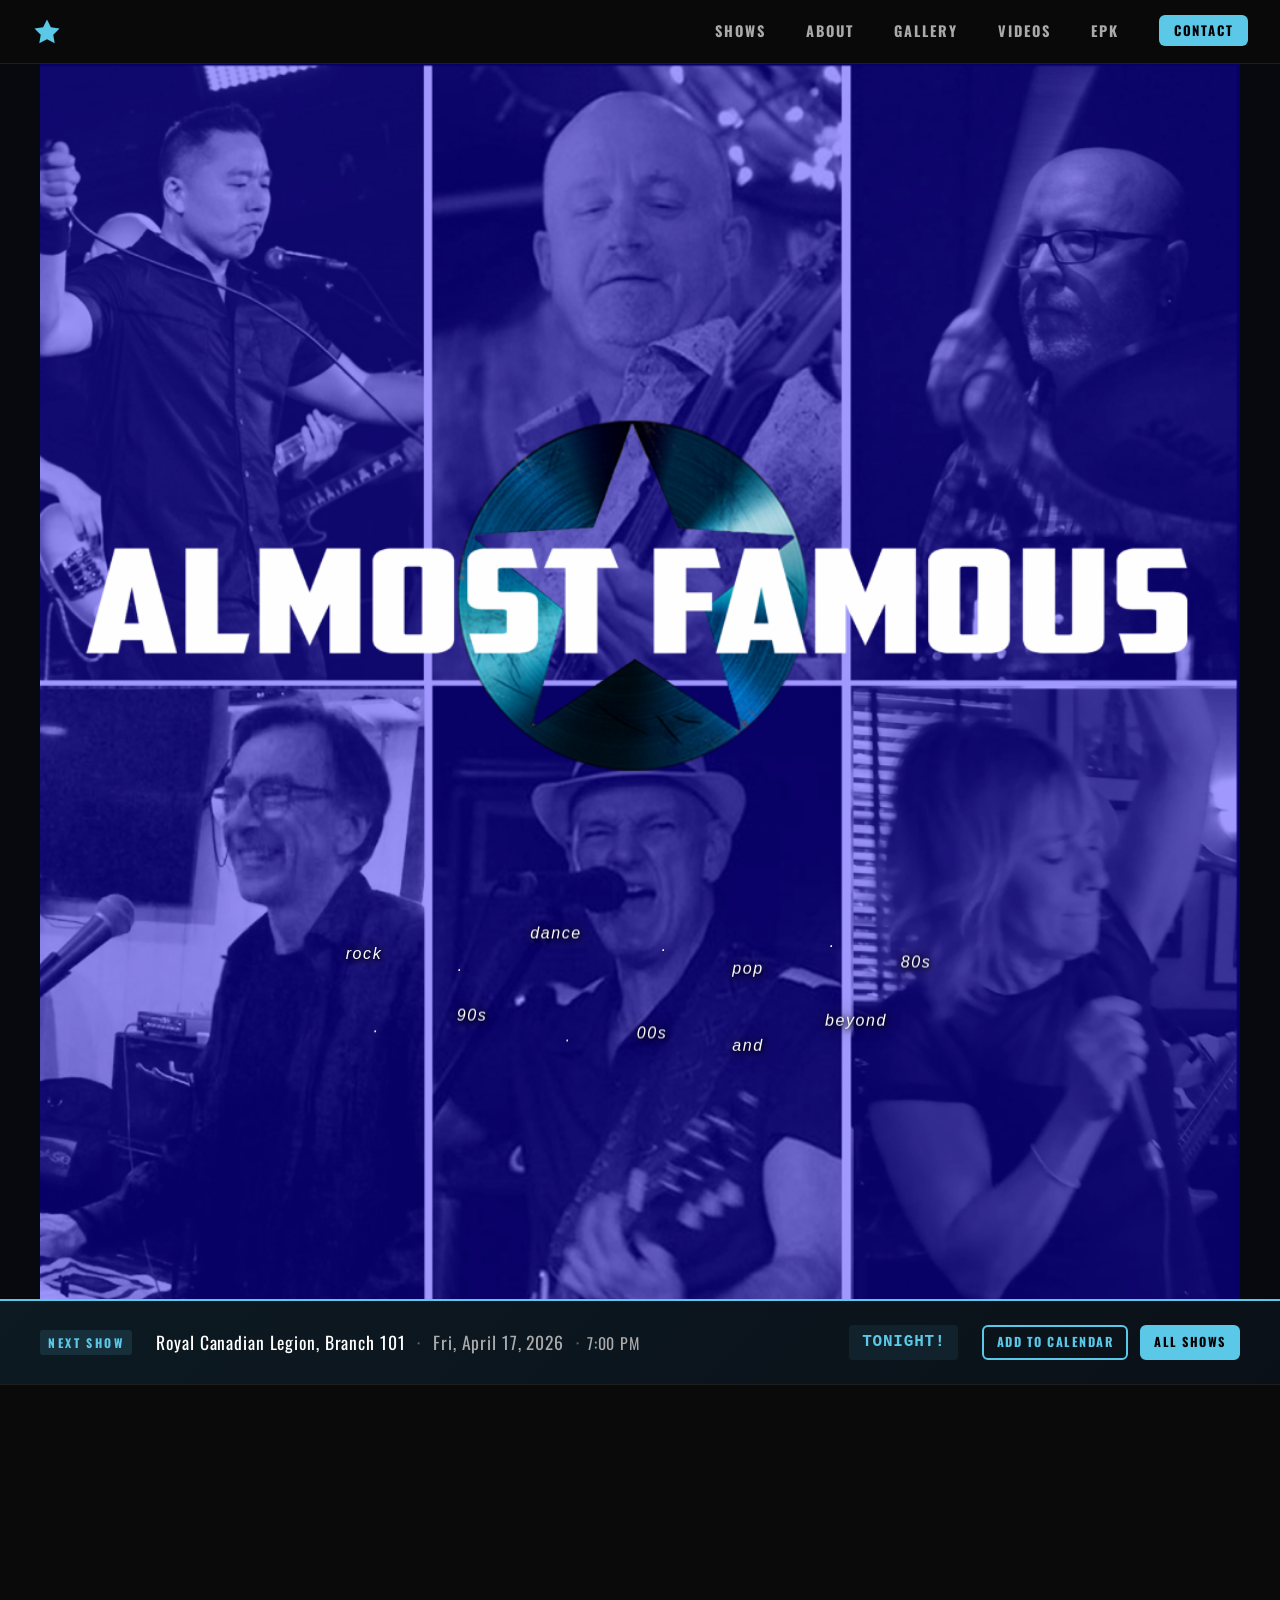
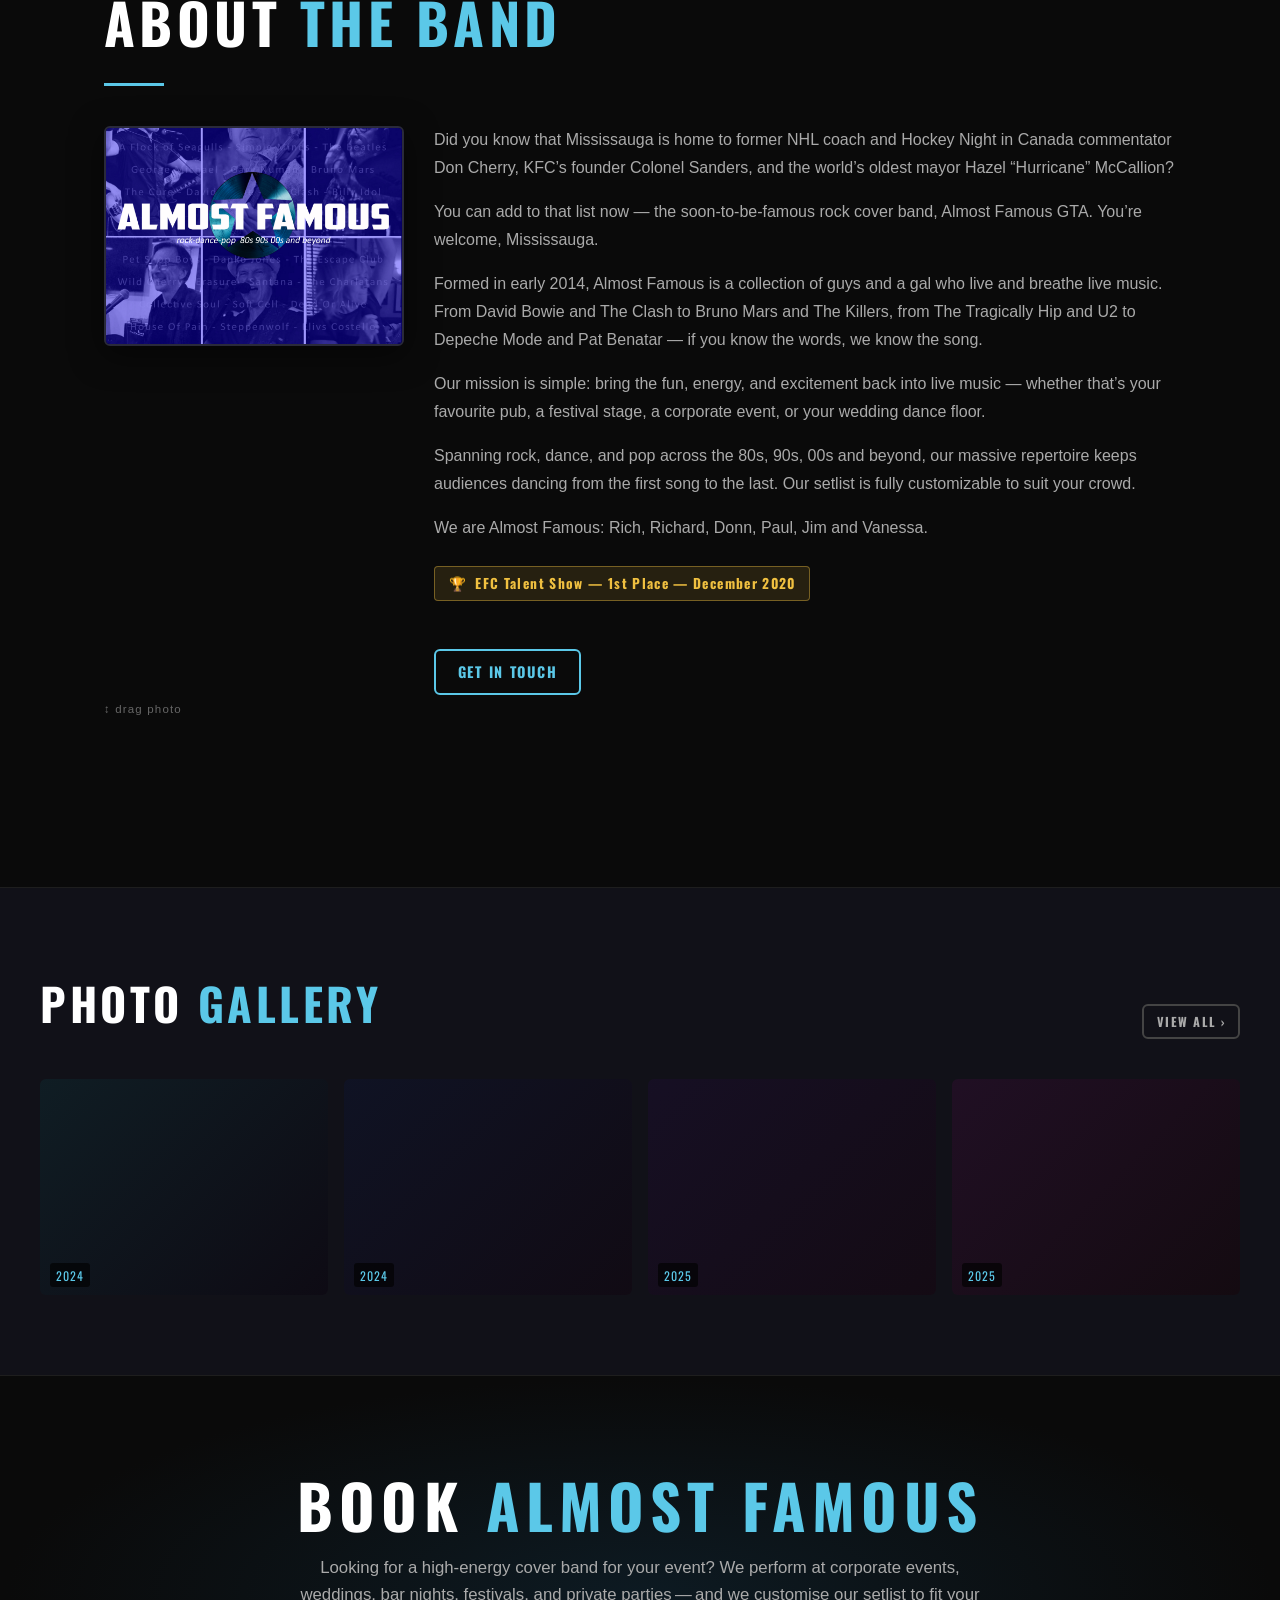
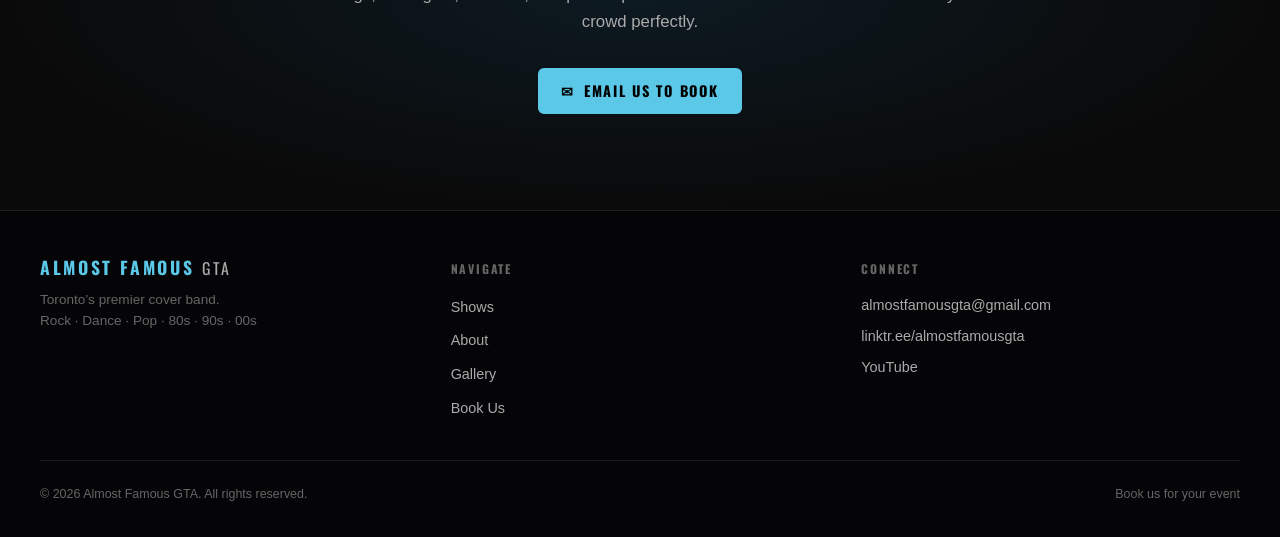
==== commit 60702b74: "Interactive hotspots, all shows data, bio update, nav overhaul" ====
--- a/index.html
+++ b/index.html
@@ -16,379 +16,70 @@
      NAVIGATION
      ════════════════════════════════════════════════════════ -->
 <nav id="main-nav" aria-label="Main navigation">
-  <a class="nav-logo" href="index.html">ALMOST FAMOUS <span>GTA</span></a>
+  <a class="nav-logo" href="index.html" aria-label="Almost Famous GTA — Home">
+    <svg class="nav-star" viewBox="0 0 24 24" width="30" height="30" aria-hidden="true" focusable="false">
+      <polygon points="12,2 15.09,8.26 22,9.27 17,14.14 18.18,21.02 12,17.77 5.82,21.02 7,14.14 2,9.27 8.91,8.26" fill="currentColor"/>
+    </svg>
+  </a>
   <button class="hamburger" aria-label="Toggle menu" aria-expanded="false">
     <span></span><span></span><span></span>
   </button>
   <ul class="nav-links">
-    <li><a href="#stage-section">STAGE</a></li>
     <li><a href="shows.html">SHOWS</a></li>
-    <li><a href="#about-section">ABOUT</a></li>
+    <li><a href="index.html#about">ABOUT</a></li>
     <li><a href="gallery.html">GALLERY</a></li>
-    <li><a href="mailto:almostfamousgta@gmail.com?subject=Booking%20Inquiry" class="nav-cta">CONTACT</a></li>
+    <li><a href="videos.html">VIDEOS</a></li>
+    <li><a href="epk.html">EPK</a></li>
+    <li><a href="index.html#contact" class="nav-cta">CONTACT</a></li>
   </ul>
 </nav>
 
 <!-- ════════════════════════════════════════════════════════
-     HERO
-     ════════════════════════════════════════════════════════ -->
-<section id="hero" aria-label="Hero">
-  <div class="hero-content">
-    <h1 id="hero-title" title="Click to scatter!">ALMOST FAMOUS</h1>
-    <p class="hero-sub"><em>rock &middot; dance &middot; pop &middot; 80s &middot; 90s &middot; 00s and beyond</em></p>
-    <div class="hero-buttons">
-      <a href="shows.html"   class="btn btn-primary">UPCOMING SHOWS</a>
-      <a href="gallery.html" class="btn btn-secondary">GALLERY</a>
-    </div>
-  </div>
-  <div class="hero-scroll-hint" aria-hidden="true">
-    <svg viewBox="0 0 24 24" fill="none" stroke="currentColor" stroke-width="2">
-      <path d="M12 5v14M5 12l7 7 7-7"/>
-    </svg>
-    scroll
-  </div>
-</section>
-
-<!-- ════════════════════════════════════════════════════════
-     ARTIST TICKER
-     ════════════════════════════════════════════════════════ -->
-<section id="ticker" aria-label="Artists we cover">
-  <div class="ticker-inner" id="artist-ticker" aria-hidden="true">
-    <!-- Populated by JS -->
-  </div>
-</section>
-
-<!-- ════════════════════════════════════════════════════════
-     INTERACTIVE STAGE
-     ════════════════════════════════════════════════════════ -->
-<section id="stage-section" aria-label="Interactive stage">
-  <div class="stage-scene-container">
-
-    <!-- ── SVG Stage Scene (hidden on mobile) ── -->
-    <svg class="stage-svg" viewBox="0 0 1000 480" preserveAspectRatio="xMidYMid slice"
-         xmlns="http://www.w3.org/2000/svg" aria-hidden="true">
-      <defs>
-        <!-- Background -->
-        <linearGradient id="bg-grad" x1="0%" y1="0%" x2="0%" y2="100%">
-          <stop offset="0%"   stop-color="#070712"/>
-          <stop offset="55%"  stop-color="#0f0f20"/>
-          <stop offset="100%" stop-color="#1a0d04"/>
-        </linearGradient>
-        <!-- Curtain gradients -->
-        <linearGradient id="curt-l" x1="0%" y1="0%" x2="100%" y2="0%">
-          <stop offset="0%"   stop-color="#3a080e"/>
-          <stop offset="18%"  stop-color="#6b0f1a"/>
-          <stop offset="36%"  stop-color="#3a080e"/>
-          <stop offset="54%"  stop-color="#6b0f1a"/>
-          <stop offset="72%"  stop-color="#3a080e"/>
-          <stop offset="90%"  stop-color="#5a0d16"/>
-          <stop offset="100%" stop-color="#2a0508"/>
-        </linearGradient>
-        <linearGradient id="curt-r" x1="100%" y1="0%" x2="0%" y2="100%">
-          <stop offset="0%"   stop-color="#3a080e"/>
-          <stop offset="18%"  stop-color="#6b0f1a"/>
-          <stop offset="36%"  stop-color="#3a080e"/>
-          <stop offset="54%"  stop-color="#6b0f1a"/>
-          <stop offset="72%"  stop-color="#3a080e"/>
-          <stop offset="90%"  stop-color="#5a0d16"/>
-          <stop offset="100%" stop-color="#2a0508"/>
-        </linearGradient>
-        <!-- Floor -->
-        <linearGradient id="floor-grad" x1="0%" y1="0%" x2="0%" y2="100%">
-          <stop offset="0%"   stop-color="#3d1f05"/>
-          <stop offset="100%" stop-color="#1a0e02"/>
-        </linearGradient>
-        <!-- Spotlight beams -->
-        <linearGradient id="beam-teal" x1="0%" y1="0%" x2="0%" y2="100%">
-          <stop offset="0%"   stop-color="#5bc8e8" stop-opacity="0.55"/>
-          <stop offset="100%" stop-color="#5bc8e8" stop-opacity="0"/>
-        </linearGradient>
-        <linearGradient id="beam-warm" x1="0%" y1="0%" x2="0%" y2="100%">
-          <stop offset="0%"   stop-color="#ffc060" stop-opacity="0.4"/>
-          <stop offset="100%" stop-color="#ffc060" stop-opacity="0"/>
-        </linearGradient>
-        <linearGradient id="beam-blue" x1="0%" y1="0%" x2="0%" y2="100%">
-          <stop offset="0%"   stop-color="#6080ff" stop-opacity="0.4"/>
-          <stop offset="100%" stop-color="#6080ff" stop-opacity="0"/>
-        </linearGradient>
-        <!-- Amp speaker gradient -->
-        <radialGradient id="speaker-grad" cx="50%" cy="50%" r="50%">
-          <stop offset="0%"   stop-color="#1a1a1a"/>
-          <stop offset="70%"  stop-color="#111"/>
-          <stop offset="100%" stop-color="#0a0a0a"/>
-        </radialGradient>
-      </defs>
-
-      <!-- Background -->
-      <rect width="1000" height="480" fill="url(#bg-grad)"/>
-
-      <!-- Back wall (exposed brick texture via lines) -->
-      <rect x="155" y="0" width="690" height="360" fill="#0d0d18"/>
-      <!-- Brick rows -->
-      <g stroke="#161620" stroke-width="0.8" opacity="0.7">
-        <line x1="155" y1="30"  x2="845" y2="30"/>
-        <line x1="155" y1="60"  x2="845" y2="60"/>
-        <line x1="155" y1="90"  x2="845" y2="90"/>
-        <line x1="155" y1="120" x2="845" y2="120"/>
-        <line x1="155" y1="150" x2="845" y2="150"/>
-        <line x1="155" y1="180" x2="845" y2="180"/>
-        <line x1="155" y1="210" x2="845" y2="210"/>
-        <line x1="155" y1="240" x2="845" y2="240"/>
-        <line x1="155" y1="270" x2="845" y2="270"/>
-        <line x1="155" y1="300" x2="845" y2="300"/>
-        <line x1="155" y1="330" x2="845" y2="330"/>
-        <!-- Vertical brick dividers (staggered) -->
-        <line x1="230" y1="0"  x2="230" y2="30"/><line x1="305" y1="0"  x2="305" y2="30"/>
-        <line x1="380" y1="0"  x2="380" y2="30"/><line x1="455" y1="0"  x2="455" y2="30"/>
-        <line x1="530" y1="0"  x2="530" y2="30"/><line x1="605" y1="0"  x2="605" y2="30"/>
-        <line x1="680" y1="0"  x2="680" y2="30"/><line x1="755" y1="0"  x2="755" y2="30"/>
-        <line x1="193" y1="30" x2="193" y2="60"/><line x1="268" y1="30" x2="268" y2="60"/>
-        <line x1="343" y1="30" x2="343" y2="60"/><line x1="418" y1="30" x2="418" y2="60"/>
-        <line x1="493" y1="30" x2="493" y2="60"/><line x1="568" y1="30" x2="568" y2="60"/>
-        <line x1="643" y1="30" x2="643" y2="60"/><line x1="718" y1="30" x2="718" y2="60"/>
-        <line x1="793" y1="30" x2="793" y2="60"/>
-      </g>
-
-      <!-- ── Left curtain ── -->
-      <rect x="0" y="0" width="160" height="390" fill="url(#curt-l)"/>
-      <!-- Curtain fold lines -->
-      <g stroke="#8b1a2a" stroke-width="1.2" fill="none" opacity="0.4">
-        <path d="M30,0 Q55,60 30,120 Q10,180 30,240 Q55,300 30,360"/>
-        <path d="M75,0 Q98,60 75,120 Q52,180 75,240 Q98,300 75,360"/>
-        <path d="M120,0 Q140,60 120,120 Q100,180 120,240 Q140,300 120,360"/>
-      </g>
-      <!-- Curtain tie-back -->
-      <ellipse cx="155" cy="200" rx="12" ry="28" fill="#4a0d12"/>
-      <rect x="142" y="193" width="18" height="3" fill="#c0a030" rx="1.5"/>
-      <rect x="142" y="199" width="18" height="3" fill="#c0a030" rx="1.5"/>
-      <rect x="142" y="205" width="18" height="3" fill="#c0a030" rx="1.5"/>
-
-      <!-- ── Right curtain ── -->
-      <rect x="840" y="0" width="160" height="390" fill="url(#curt-r)"/>
-      <g stroke="#8b1a2a" stroke-width="1.2" fill="none" opacity="0.4">
-        <path d="M970,0 Q945,60 970,120 Q990,180 970,240 Q945,300 970,360"/>
-        <path d="M925,0 Q902,60 925,120 Q948,180 925,240 Q902,300 925,360"/>
-        <path d="M880,0 Q860,60 880,120 Q900,180 880,240 Q860,300 880,360"/>
-      </g>
-      <ellipse cx="845" cy="200" rx="12" ry="28" fill="#4a0d12"/>
-      <rect x="840" y="193" width="18" height="3" fill="#c0a030" rx="1.5"/>
-      <rect x="840" y="199" width="18" height="3" fill="#c0a030" rx="1.5"/>
-      <rect x="840" y="205" width="18" height="3" fill="#c0a030" rx="1.5"/>
-
-      <!-- ── Lighting rig (top bar) ── -->
-      <rect x="155" y="8"  width="690" height="14" fill="#1e1e2a" rx="4"/>
-      <rect x="155" y="16" width="690" height="4"  fill="#111"/>
-      <!-- Truss supports -->
-      <line x1="250" y1="8"  x2="250" y2="0"  stroke="#333" stroke-width="3"/>
-      <line x1="450" y1="8"  x2="450" y2="0"  stroke="#333" stroke-width="3"/>
-      <line x1="550" y1="8"  x2="550" y2="0"  stroke="#333" stroke-width="3"/>
-      <line x1="750" y1="8"  x2="750" y2="0"  stroke="#333" stroke-width="3"/>
-
-      <!-- ── Spotlight beams ── -->
-      <polygon points="260,22 290,22 340,320 210,320" fill="url(#beam-teal)" opacity="0.7"/>
-      <polygon points="440,22 470,22 500,330 410,330" fill="url(#beam-warm)" opacity="0.8"/>
-      <polygon points="510,22 540,22 570,330 480,330" fill="url(#beam-blue)" opacity="0.6"/>
-      <polygon points="720,22 750,22 800,320 670,320" fill="url(#beam-teal)" opacity="0.65"/>
-
-      <!-- ── Spotlight fixtures (clickable → book modal) ── -->
-      <g class="stage-prop" data-modal="book" style="cursor:pointer">
-        <!-- Fixture housing -->
-        <rect class="prop-body" x="252" y="6" width="28" height="18" fill="#2a2a3a" rx="3"/>
-        <ellipse class="prop-body" cx="266" cy="26" rx="14" ry="5" fill="#5bc8e8" opacity="0.9"/>
-        <circle class="prop-body" cx="266" cy="26" r="5" fill="#fff" opacity="0.6"/>
-        <text class="prop-tooltip" x="266" y="345" style="font-size:11px;fill:#5bc8e8;font-family:Oswald,sans-serif;font-weight:700;letter-spacing:0.1em;text-anchor:middle;opacity:0;transition:opacity 0.2s">BOOK US</text>
-      </g>
-      <g class="stage-prop" data-modal="book" style="cursor:pointer">
-        <rect class="prop-body" x="722" y="6" width="28" height="18" fill="#2a2a3a" rx="3"/>
-        <ellipse class="prop-body" cx="736" cy="26" rx="14" ry="5" fill="#5bc8e8" opacity="0.9"/>
-        <circle class="prop-body" cx="736" cy="26" r="5" fill="#fff" opacity="0.6"/>
-        <text class="prop-tooltip" x="736" y="345" style="font-size:11px;fill:#5bc8e8;font-family:Oswald,sans-serif;font-weight:700;letter-spacing:0.1em;text-anchor:middle;opacity:0;transition:opacity 0.2s">BOOK US</text>
-      </g>
-      <!-- Warm fixture -->
-      <g class="stage-prop" data-modal="gallery" style="cursor:pointer">
-        <rect class="prop-body" x="432" y="6" width="28" height="18" fill="#2a2a3a" rx="3"/>
-        <ellipse class="prop-body" cx="446" cy="26" rx="14" ry="5" fill="#ffc060" opacity="0.85"/>
-        <circle class="prop-body" cx="446" cy="26" r="5" fill="#fff" opacity="0.5"/>
-        <text class="prop-tooltip" x="446" y="345" style="font-size:11px;fill:#5bc8e8;font-family:Oswald,sans-serif;font-weight:700;letter-spacing:0.1em;text-anchor:middle;opacity:0;transition:opacity 0.2s">GALLERY</text>
-      </g>
-      <!-- Blue fixture -->
-      <g class="stage-prop" data-modal="shows" style="cursor:pointer">
-        <rect class="prop-body" x="502" y="6" width="28" height="18" fill="#2a2a3a" rx="3"/>
-        <ellipse class="prop-body" cx="516" cy="26" rx="14" ry="5" fill="#6080ff" opacity="0.85"/>
-        <circle class="prop-body" cx="516" cy="26" r="5" fill="#fff" opacity="0.5"/>
-        <text class="prop-tooltip" x="516" y="345" style="font-size:11px;fill:#5bc8e8;font-family:Oswald,sans-serif;font-weight:700;letter-spacing:0.1em;text-anchor:middle;opacity:0;transition:opacity 0.2s">SHOWS</text>
-      </g>
-
-      <!-- ── Stage floor ── -->
-      <rect x="0" y="365" width="1000" height="115" fill="url(#floor-grad)"/>
-      <!-- Plank lines (horizontal) -->
-      <g stroke="#2a1200" stroke-width="1.2" opacity="0.6">
-        <line x1="0" y1="380" x2="1000" y2="380"/>
-        <line x1="0" y1="395" x2="1000" y2="395"/>
-        <line x1="0" y1="410" x2="1000" y2="410"/>
-        <line x1="0" y1="425" x2="1000" y2="425"/>
-        <line x1="0" y1="440" x2="1000" y2="440"/>
-        <line x1="0" y1="455" x2="1000" y2="455"/>
-        <line x1="0" y1="470" x2="1000" y2="470"/>
-      </g>
-      <!-- Plank verticals -->
-      <g stroke="#1a0900" stroke-width="0.7" opacity="0.35">
-        <line x1="120" y1="365" x2="120" y2="480"/>
-        <line x1="240" y1="365" x2="240" y2="480"/>
-        <line x1="360" y1="365" x2="360" y2="480"/>
-        <line x1="480" y1="365" x2="480" y2="480"/>
-        <line x1="600" y1="365" x2="600" y2="480"/>
-        <line x1="720" y1="365" x2="720" y2="480"/>
-        <line x1="840" y1="365" x2="840" y2="480"/>
-        <line x1="960" y1="365" x2="960" y2="480"/>
-      </g>
-      <!-- Stage edge highlight -->
-      <rect x="0" y="363" width="1000" height="4" fill="#5a3010" opacity="0.7"/>
-
-      <!-- ══════════════════════════════════════════
-           PROPS
-           ══════════════════════════════════════════ -->
-
-      <!-- ── Linktree sign (far left) — opens linktr.ee ── -->
-      <g class="stage-prop" data-modal="linktree" style="cursor:pointer" transform="translate(215,245)">
-        <!-- Post -->
-        <rect class="prop-body" x="-3" y="0" width="6" height="120" fill="#5a4a30" rx="2"/>
-        <!-- Sign board -->
-        <rect class="prop-body" x="-42" y="-68" width="84" height="62" fill="#1a1800" stroke="#5bc8e8" stroke-width="1.5" rx="5"/>
-        <!-- Linktree logo hint (tree shape) -->
-        <g fill="#5bc8e8" opacity="0.85">
-          <rect x="-3" y="-60" width="6" height="30"/>
-          <polygon points="-18,-50 0,-30 18,-50"/>
-          <polygon points="-14,-44 0,-24 14,-44"/>
-          <polygon points="-10,-38 0,-20 10,-38"/>
-        </g>
-        <text x="0" y="-5"  text-anchor="middle" fill="#aaa"     font-size="7"  font-family="sans-serif">linktr.ee</text>
-        <text x="0" y="5"   text-anchor="middle" fill="#888"     font-size="6"  font-family="sans-serif">/almostfamousgta</text>
-        <text class="prop-tooltip" x="0" y="130" style="font-size:10px;fill:#5bc8e8;font-family:Oswald,sans-serif;font-weight:700;letter-spacing:0.1em;text-anchor:middle;opacity:0;transition:opacity 0.2s">LINKTREE</text>
-      </g>
-
-      <!-- ── Drum kit (center-left) ── -->
-      <g class="stage-prop" data-modal="gallery" style="cursor:pointer" transform="translate(390,240)">
-        <!-- Bass drum -->
-        <ellipse class="prop-body" cx="0"    cy="115" rx="55" ry="18" fill="#1a0a0a" stroke="#333" stroke-width="1.5"/>
-        <ellipse class="prop-body" cx="0"    cy="97"  rx="55" ry="18" fill="#1a0000" stroke="#3a2020" stroke-width="2"/>
-        <rect    class="prop-body" x="-55"  y="97"  width="110" height="18" fill="#140808"/>
-        <line                      x1="-55" y1="97"  x2="-55" y2="115" stroke="#3a2020" stroke-width="2"/>
-        <line                      x1="55"  y1="97"  x2="55"  y2="115" stroke="#3a2020" stroke-width="2"/>
-        <!-- Bass drum head detail -->
-        <ellipse cx="0" cy="97" rx="40" ry="13" fill="none" stroke="#2a1010" stroke-width="1.5"/>
-        <text x="0" y="100" text-anchor="middle" fill="#3a0000" font-size="8" font-family="sans-serif" font-weight="bold">AF</text>
-        <!-- Floor tom -->
-        <ellipse class="prop-body" cx="65"  cy="108" rx="22" ry="7"  fill="#1a0a0a" stroke="#444" stroke-width="1.2"/>
-        <rect    class="prop-body" x="43"  y="108" width="44" height="22" fill="#140808" stroke="#333" stroke-width="1.2"/>
-        <ellipse class="prop-body" cx="65"  cy="130" rx="22" ry="7"  fill="#1a0a0a" stroke="#444" stroke-width="1.2"/>
-        <!-- Snare drum -->
-        <ellipse class="prop-body" cx="-60" cy="88"  rx="25" ry="8"  fill="#222" stroke="#555" stroke-width="1.5"/>
-        <rect    class="prop-body" x="-85" y="88"  width="50" height="16" fill="#1a1a1a" stroke="#555" stroke-width="1.5"/>
-        <ellipse class="prop-body" cx="-60" cy="104" rx="25" ry="8"  fill="#222" stroke="#555" stroke-width="1.5"/>
-        <!-- Snare wires -->
-        <line x1="-83" y1="102" x2="-37" y2="102" stroke="#888" stroke-width="0.7"/>
-        <line x1="-83" y1="100" x2="-37" y2="100" stroke="#888" stroke-width="0.7"/>
-        <!-- Tom tom -->
-        <ellipse class="prop-body" cx="-20" cy="58"  rx="22" ry="7"  fill="#1a0010" stroke="#555" stroke-width="1.2"/>
-        <rect    class="prop-body" x="-42" y="58"  width="44" height="22" fill="#140010" stroke="#444" stroke-width="1.2"/>
-        <ellipse class="prop-body" cx="-20" cy="80"  rx="22" ry="7"  fill="#1a0010" stroke="#555" stroke-width="1.2"/>
-        <!-- Hi-hat stand -->
-        <line x1="-70" y1="70" x2="-70" y2="115" stroke="#555" stroke-width="1.5"/>
-        <ellipse class="prop-body" cx="-70" cy="63"  rx="20" ry="5" fill="#333" stroke="#777" stroke-width="1"/>
-        <ellipse class="prop-body" cx="-70" cy="69"  rx="20" ry="5" fill="#3a3a3a" stroke="#888" stroke-width="1"/>
-        <!-- Ride cymbal -->
-        <line x1="45" y1="58" x2="40" y2="105" stroke="#555" stroke-width="1.5"/>
-        <ellipse class="prop-body" cx="50"  cy="52"  rx="25" ry="6" fill="#555" stroke="#999" stroke-width="1"/>
-        <!-- Crash cymbal -->
-        <line x1="-35" y1="32" x2="-30" y2="65" stroke="#555" stroke-width="1.5"/>
-        <ellipse class="prop-body" cx="-40" cy="26"  rx="20" ry="5" fill="#555" stroke="#888" stroke-width="1"/>
-        <!-- Drum stool -->
-        <ellipse cx="10" cy="127" rx="12" ry="4" fill="#222" stroke="#3a3a3a" stroke-width="1"/>
-        <line x1="2"  y1="130" x2="-8"  y2="145" stroke="#444" stroke-width="2"/>
-        <line x1="18" y1="130" x2="28"  y2="145" stroke="#444" stroke-width="2"/>
-        <text class="prop-tooltip" x="0" y="155" style="font-size:10px;fill:#5bc8e8;font-family:Oswald,sans-serif;font-weight:700;letter-spacing:0.1em;text-anchor:middle;opacity:0;transition:opacity 0.2s">GALLERY</text>
-      </g>
-
-      <!-- ── Guitar amp (center-right) ── -->
-      <g class="stage-prop" data-modal="shows" style="cursor:pointer" transform="translate(610,285)">
-        <!-- Amp cabinet -->
-        <rect class="prop-body" x="-55" y="0"  width="110" height="100" fill="#18100a" rx="5" stroke="#3a2010" stroke-width="1.5"/>
-        <!-- Speaker grill area -->
-        <rect class="prop-body" x="-44" y="10" width="70"  height="72"  fill="#0e0800" rx="3"/>
-        <!-- Speaker cone -->
-        <circle class="prop-body" cx="-9" cy="46" r="28" fill="url(#speaker-grad)" stroke="#333" stroke-width="2"/>
-        <circle cx="-9" cy="46" r="20" fill="none" stroke="#222" stroke-width="1"/>
-        <circle cx="-9" cy="46" r="10" fill="none" stroke="#1a1a1a" stroke-width="1.5"/>
-        <circle cx="-9" cy="46" r="3"  fill="#2a2a2a"/>
-        <!-- Speaker grill lines -->
-        <g stroke="#111" stroke-width="0.7" opacity="0.5">
-          <line x1="-44" y1="24" x2="26" y2="24"/>
-          <line x1="-44" y1="30" x2="26" y2="30"/>
-          <line x1="-44" y1="64" x2="26" y2="64"/>
-          <line x1="-44" y1="70" x2="26" y2="70"/>
-        </g>
-        <!-- Control panel -->
-        <rect x="32"  y="10" width="20"  height="72"  fill="#121212" rx="2"/>
-        <!-- Knobs -->
-        <circle cx="42" cy="28" r="6" fill="#2a2a2a" stroke="#555" stroke-width="1"/>
-        <line   x1="42" y1="22" x2="42" y2="26" stroke="#888" stroke-width="1"/>
-        <circle cx="42" cy="46" r="6" fill="#2a2a2a" stroke="#555" stroke-width="1"/>
-        <line   x1="42" y1="40" x2="42" y2="44" stroke="#888" stroke-width="1"/>
-        <circle cx="42" cy="64" r="6" fill="#2a2a2a" stroke="#555" stroke-width="1"/>
-        <line   x1="42" y1="58" x2="42" y2="62" stroke="#888" stroke-width="1"/>
-        <!-- Brand plate -->
-        <rect x="-44" y="86" width="70" height="10" fill="#0a0500" rx="1"/>
-        <text x="-9"  y="93" text-anchor="middle" fill="#444" font-size="6" font-family="sans-serif" letter-spacing="2">ALMOST FAMOUS</text>
-        <!-- Legs -->
-        <rect x="-50" y="98" width="8" height="16" fill="#111" rx="2"/>
-        <rect x="40"  y="98" width="8" height="16" fill="#111" rx="2"/>
-        <!-- Input jack -->
-        <circle cx="-50" cy="85" r="4" fill="#1a1a1a" stroke="#555" stroke-width="1"/>
-        <text class="prop-tooltip" x="0" y="122" style="font-size:10px;fill:#5bc8e8;font-family:Oswald,sans-serif;font-weight:700;letter-spacing:0.1em;text-anchor:middle;opacity:0;transition:opacity 0.2s">SHOWS</text>
-      </g>
-
-      <!-- ── Microphone stand (far right) ── -->
-      <g class="stage-prop" data-modal="bio" style="cursor:pointer" transform="translate(790,240)">
-        <!-- Tripod base legs -->
-        <line class="prop-body" x1="0"   y1="115" x2="-32" y2="130" stroke="#555" stroke-width="2.5" stroke-linecap="round"/>
-        <line class="prop-body" x1="0"   y1="115" x2="32"  y2="130" stroke="#555" stroke-width="2.5" stroke-linecap="round"/>
-        <line class="prop-body" x1="0"   y1="115" x2="0"   y2="135" stroke="#555" stroke-width="2.5" stroke-linecap="round"/>
-        <!-- Main pole -->
-        <rect class="prop-body" x="-2"  y="10"  width="4"  height="107" fill="#777" rx="1.5"/>
-        <!-- Boom arm -->
-        <rect class="prop-body" x="0"   y="14"  width="48"  height="3"  fill="#888" rx="1.5" transform="rotate(-25, 0, 14)"/>
-        <!-- Clip at boom end -->
-        <circle class="prop-body" cx="34" cy="2" r="4" fill="#555" stroke="#888" stroke-width="1"/>
-        <!-- Mic capsule (dynamic style) -->
-        <rect class="prop-body" x="25" y="-18" width="18"  height="25"  fill="#333" rx="8"/>
-        <rect                   x="28" y="-20" width="12"  height="27"  fill="none" stroke="#888" stroke-width="1.5" rx="6"/>
-        <!-- Grill pattern -->
-        <g stroke="#555" stroke-width="0.8">
-          <line x1="29" y1="-14" x2="39" y2="-14"/>
-          <line x1="29" y1="-10" x2="39" y2="-10"/>
-          <line x1="29" y1="-6"  x2="39" y2="-6"/>
-          <line x1="29" y1="-2"  x2="39" y2="-2"/>
-          <line x1="29" y1="2"   x2="39" y2="2"/>
-        </g>
-        <!-- XLR cable -->
-        <path d="M34,8 Q50,30 40,60 Q30,90 35,115" stroke="#222" stroke-width="2" fill="none"/>
-        <text class="prop-tooltip" x="0" y="148" style="font-size:10px;fill:#5bc8e8;font-family:Oswald,sans-serif;font-weight:700;letter-spacing:0.1em;text-anchor:middle;opacity:0;transition:opacity 0.2s">BIO</text>
-      </g>
-
-      <!-- Stage edge glow -->
-      <rect x="0" y="363" width="1000" height="6"
-            fill="none" stroke="#5bc8e8" stroke-width="1" opacity="0.15"/>
-    </svg>
-
-    <!-- ── Mobile icon row ── -->
-    <div class="stage-mobile-row">
-      <button class="stage-mobile-btn" data-modal="bio">&#127908; Bio</button>
-      <button class="stage-mobile-btn" data-modal="shows">&#127925; Shows</button>
-      <button class="stage-mobile-btn" data-modal="gallery">&#128247; Gallery</button>
-      <button class="stage-mobile-btn" data-modal="book">&#128197; Book</button>
-      <a href="https://linktr.ee/almostfamousgta" target="_blank" rel="noopener"
-         class="stage-mobile-btn">&#127758; Linktree</a>
+     HERO + INTERACTIVE STAGE (combined)
+     ════════════════════════════════════════════════════════ -->
+<section id="stage-section" aria-label="Hero and interactive stage">
+  <div class="hotspot-container">
+    <!-- Top-left: Band Bio — Rich -->
+    <div class="hotspot" data-action="modal" data-modal="bio" role="button" tabindex="0" aria-label="Band Bio — Rich">
+      <div class="hotspot-reveal">
+        <span class="hotspot-name">Rich</span>
+        <span class="hotspot-label">BAND BIO</span>
+      </div>
+    </div>
+    <!-- Top-center: Upcoming Shows — Richard -->
+    <div class="hotspot" data-action="modal" data-modal="shows" role="button" tabindex="0" aria-label="Upcoming Shows — Richard">
+      <div class="hotspot-reveal">
+        <span class="hotspot-name">Richard</span>
+        <span class="hotspot-label">UPCOMING SHOWS</span>
+      </div>
+    </div>
+    <!-- Top-right: Gallery — Donn -->
+    <div class="hotspot" data-action="modal" data-modal="gallery" role="button" tabindex="0" aria-label="Gallery — Donn">
+      <div class="hotspot-reveal">
+        <span class="hotspot-name">Donn</span>
+        <span class="hotspot-label">GALLERY</span>
+      </div>
+    </div>
+    <!-- Bottom-left: YouTube — Paul -->
+    <div class="hotspot" data-action="link" data-href="https://www.youtube.com/@almostfamousgta" role="button" tabindex="0" aria-label="YouTube — Paul">
+      <div class="hotspot-reveal">
+        <span class="hotspot-name">Paul</span>
+        <span class="hotspot-label">YOUTUBE</span>
+      </div>
+    </div>
+    <!-- Bottom-center: Linktree — Jim -->
+    <div class="hotspot" data-action="link" data-href="https://linktr.ee/almostfamousgta" role="button" tabindex="0" aria-label="Linktree — Jim">
+      <div class="hotspot-reveal">
+        <span class="hotspot-name">Jim</span>
+        <span class="hotspot-label">LINKTREE</span>
+      </div>
+    </div>
+    <!-- Bottom-right: Contact — Vanessa -->
+    <div class="hotspot" data-action="modal" data-modal="contact" role="button" tabindex="0" aria-label="Contact — Vanessa">
+      <div class="hotspot-reveal">
+        <span class="hotspot-name">Vanessa</span>
+        <span class="hotspot-label">CONTACT</span>
+      </div>
     </div>
   </div>
 
@@ -431,21 +122,29 @@
 
       <!-- Bio text -->
       <div class="bio-text-wrapper">
-        <h3>Toronto&rsquo;s Premier Cover Band</h3>
-        <p class="bio-text">
-          Almost Famous GTA brings the energy and excitement of your favourite artists to every stage
-          we touch. Spanning rock, dance, pop, and the greatest hits of the 80s, 90s, and 00s, our
-          massive repertoire keeps audiences dancing from the first song to the last.
-        </p>
-        <p class="bio-text">
-          Whether it&rsquo;s an intimate pub night or a large corporate event, Almost Famous GTA
-          delivers professional, high-energy performances tailored to every crowd. We cover everyone
-          from Depeche Mode and David Bowie to Bruno Mars and U2&thinsp;&mdash;&thinsp;and much more.
-        </p>
-        <p class="bio-text">
-          Based in the Greater Toronto Area, we are available for bar gigs, private parties,
-          corporate events, weddings, and festivals. Our setlist is fully customisable to suit
-          your event and audience.
+        <p class="bio-text">
+          Did you know that Mississauga is home to former NHL coach and Hockey Night in Canada commentator Don Cherry,
+          KFC&rsquo;s founder Colonel Sanders, and the world&rsquo;s oldest mayor Hazel &ldquo;Hurricane&rdquo; McCallion?
+        </p>
+        <p class="bio-text">
+          You can add to that list now &mdash; the soon-to-be-famous rock cover band, Almost Famous GTA.
+          You&rsquo;re welcome, Mississauga.
+        </p>
+        <p class="bio-text">
+          Formed in early 2014, Almost Famous is a collection of guys and a gal who live and breathe live music.
+          From David Bowie and The Clash to Bruno Mars and The Killers, from The Tragically Hip and U2 to
+          Depeche Mode and Pat Benatar &mdash; if you know the words, we know the song.
+        </p>
+        <p class="bio-text">
+          Our mission is simple: bring the fun, energy, and excitement back into live music &mdash; whether
+          that&rsquo;s your favourite pub, a festival stage, a corporate event, or your wedding dance floor.
+        </p>
+        <p class="bio-text">
+          Spanning rock, dance, and pop across the 80s, 90s, 00s and beyond, our massive repertoire keeps
+          audiences dancing from the first song to the last. Our setlist is fully customizable to suit your crowd.
+        </p>
+        <p class="bio-text">
+          We are Almost Famous: Rich, Richard, Donn, Paul, Jim and Vanessa.
         </p>
         <div class="badge-efc">
           &#127942;&ensp;EFC Talent Show &mdash; 1st Place &mdash; December 2020
@@ -522,28 +221,5 @@
 <script>document.getElementById('year').textContent = new Date().getFullYear();</script>
 <script src="js/pretext.min.js"></script>
 <script src="js/main.js"></script>
-
-<!-- Handle stage prop hover via CSS — SVG tooltip shown via CSS opacity -->
-<style>
-  /* SVG stage prop hover glow */
-  .stage-prop:hover .prop-body {
-    filter: drop-shadow(0 0 10px #5bc8e8) brightness(1.5);
-  }
-  .stage-prop:hover .prop-tooltip {
-    opacity: 1 !important;
-  }
-  /* Linktree special case — opens external link, not modal */
-  .stage-prop[data-modal="linktree"]:hover .prop-body {
-    filter: drop-shadow(0 0 10px #5bc8e8) brightness(1.5);
-  }
-</style>
-<script>
-  // Override linktree prop to open external link
-  document.querySelector('.stage-prop[data-modal="linktree"]')
-    ?.addEventListener('click', e => {
-      e.stopPropagation();
-      window.open('https://linktr.ee/almostfamousgta', '_blank', 'noopener');
-    });
-</script>
 </body>
 </html>
--- a/css/style.css
+++ b/css/style.css
@@ -108,8 +108,13 @@
   color: var(--accent);
   text-transform: uppercase;
   flex-shrink: 0;
+  display: flex;
+  align-items: center;
+  line-height: 1;
 }
 .nav-logo span { color: var(--text-muted); font-weight: 400; font-size: 0.9em; }
+.nav-star { display: block; transition: color var(--transition), transform var(--transition); }
+.nav-logo:hover .nav-star { color: #fff; transform: scale(1.12); }
 .nav-links {
   display: flex;
   gap: 2.5rem;
@@ -160,177 +165,106 @@
 .hamburger.open span:nth-child(2) { opacity: 0; }
 .hamburger.open span:nth-child(3) { transform: translateY(-7px) rotate(-45deg); }
 
-/* ── Hero Section ──────────────────────────────────────── */
-#hero {
-  position: relative;
-  min-height: calc(100vh - var(--nav-h));
-  display: flex;
-  flex-direction: column;
-  align-items: center;
-  justify-content: center;
-  text-align: center;
-  overflow: hidden;
-  padding: 4rem 2rem;
-  background-color: #050510;
-  background-image: url('../images/hero.jpg');
-  background-size: cover;
-  background-position: center;
-}
-#hero::before {
-  content: '';
-  position: absolute;
-  inset: 0;
-  background: linear-gradient(
-    180deg,
-    rgba(5,5,16,0.75) 0%,
-    rgba(5,5,16,0.55) 40%,
-    rgba(5,5,16,0.85) 100%
-  );
-  z-index: 0;
-}
-.hero-content { position: relative; z-index: 1; max-width: 900px; }
-
-#hero-title {
-  font-family: var(--font-display);
-  font-size: clamp(3.5rem, 10vw, 8rem);
-  font-weight: 900;
-  letter-spacing: 0.08em;
-  line-height: 1;
-  text-transform: uppercase;
-  color: var(--text);
-  cursor: pointer;
-  user-select: none;
-  display: inline-block;
-  margin-bottom: 0.3em;
-  white-space: nowrap;
-}
-#hero-title:hover { text-shadow: 0 0 40px var(--accent-glow); }
-#hero-title .hero-letter {
-  display: inline-block;
-  will-change: transform, opacity;
-  transition: transform 0.6s cubic-bezier(0.34,1.56,0.64,1), opacity 0.4s;
-}
-#hero-title .hero-space { display: inline-block; width: 0.35em; }
-
-.hero-sub {
-  font-size: clamp(0.85rem, 2.5vw, 1.1rem);
-  color: var(--text-muted);
-  font-style: italic;
-  letter-spacing: 0.1em;
-  margin-bottom: 2.5rem;
-}
-.hero-buttons { display: flex; gap: 1rem; justify-content: center; flex-wrap: wrap; }
-.hero-scroll-hint {
-  position: absolute;
-  bottom: 2rem;
-  left: 50%;
-  transform: translateX(-50%);
-  display: flex;
-  flex-direction: column;
-  align-items: center;
-  gap: 6px;
-  color: var(--text-dim);
-  font-size: 0.7rem;
-  letter-spacing: 0.15em;
-  text-transform: uppercase;
-  animation: float 2.5s ease-in-out infinite;
-  z-index: 1;
-}
-.hero-scroll-hint svg { width: 20px; opacity: 0.5; }
-@keyframes float {
-  0%,100% { transform: translateX(-50%) translateY(0); }
-  50%      { transform: translateX(-50%) translateY(8px); }
-}
-
-/* ── Artist Ticker ─────────────────────────────────────── */
-#ticker {
-  background: var(--bg-2);
-  border-top: 1px solid #1e1e1e;
-  border-bottom: 1px solid #1e1e1e;
-  overflow: hidden;
-  padding: 0.75rem 0;
-  position: relative;
-}
-#ticker::before,
-#ticker::after {
-  content: '';
-  position: absolute;
-  top: 0; bottom: 0;
-  width: 80px;
-  z-index: 2;
-  pointer-events: none;
-}
-#ticker::before { left: 0; background: linear-gradient(90deg, var(--bg-2), transparent); }
-#ticker::after  { right: 0; background: linear-gradient(-90deg, var(--bg-2), transparent); }
-
-.ticker-inner {
-  display: flex;
-  white-space: nowrap;
-  gap: 0;
-}
-.ticker-track {
-  display: flex;
-  align-items: center;
-  gap: 0;
-  flex-shrink: 0;
-  animation: ticker-scroll 40s linear infinite;
-}
-.ticker-item {
-  display: inline-block;
-  font-family: var(--font-display);
-  font-size: 1rem;
-  font-weight: 700;
-  letter-spacing: 0.12em;
-  text-transform: uppercase;
-  color: var(--accent);
-  padding: 0 2rem;
-  white-space: nowrap;
-}
-.ticker-item::after {
-  content: '◆';
-  display: inline-block;
-  margin-left: 2rem;
-  opacity: 0.35;
-  font-size: 0.5em;
-  vertical-align: middle;
-}
-@keyframes ticker-scroll {
-  from { transform: translateX(0); }
-  to   { transform: translateX(-100%); }
-}
-
-/* ── Stage Section ─────────────────────────────────────── */
+/* ── Stage Section (hero + hotspots combined) ──────────── */
 #stage-section {
   position: relative;
   background: #08080f;
   overflow: hidden;
 }
-.stage-scene-container {
+.hotspot-container {
   position: relative;
   width: 100%;
   max-width: 1200px;
   margin: 0 auto;
-}
-.stage-svg {
-  width: 100%;
-  display: block;
-}
-/* SVG prop interactivity */
-.stage-prop { cursor: pointer; }
-.stage-prop .prop-body { transition: filter 0.25s; }
-.stage-prop:hover .prop-body { filter: drop-shadow(0 0 12px #5bc8e8) brightness(1.4); }
-.stage-prop .prop-tooltip {
-  fill: var(--accent);
-  font-family: var(--font-display);
-  font-size: 11px;
-  font-weight: 700;
+  background-image: url('../images/hero.png');
+  background-size: cover;
+  background-position: center top;
+  display: grid;
+  grid-template-columns: repeat(3, 1fr);
+  grid-template-rows: repeat(2, 1fr);
+  aspect-ratio: 1000 / 1029;
+}
+.hotspot {
+  position: relative;
+  cursor: pointer;
+}
+
+/* Option D: Stage spotlight on hover */
+.hotspot::before {
+  content: '';
+  position: absolute;
+  inset: 0;
+  background: radial-gradient(
+    ellipse at 50% 40%,
+    rgba(255,240,200,0.18) 0%,
+    rgba(255,220,150,0.08) 35%,
+    rgba(255,200,100,0.03) 60%,
+    transparent 80%
+  );
+  opacity: 0;
+  transition: opacity 0.4s ease;
+  pointer-events: none;
+  z-index: 1;
+}
+.hotspot:hover::before { opacity: 1; }
+/* Raise hovered hotspot above floating tagline words */
+.hotspot:hover { z-index: 15; }
+
+/* Option E: Name + label reveal on hover */
+.hotspot-reveal {
+  position: absolute;
+  inset: 0;
+  display: flex;
+  flex-direction: column;
+  align-items: center;
+  justify-content: center;
+  opacity: 0;
+  transition: opacity 0.35s ease;
+  pointer-events: none;
+  z-index: 3;
+  padding: 0.5rem;
+  text-align: center;
+}
+.hotspot:hover .hotspot-reveal { opacity: 1; }
+.hotspot-name {
+  font-family: var(--font-display);
+  font-size: clamp(1rem, 2.8vw, 2rem);
+  font-weight: 700;
+  color: #ffffff;
+  text-shadow: 0 2px 16px rgba(0,0,0,0.95), 0 0 30px rgba(0,0,0,0.8);
+  letter-spacing: 0.06em;
+  line-height: 1.1;
+}
+.hotspot-label {
+  font-family: var(--font-display);
+  font-size: clamp(0.5rem, 1.1vw, 0.72rem);
+  font-weight: 700;
+  color: var(--accent);
+  text-shadow: 0 1px 8px rgba(0,0,0,0.95);
+  letter-spacing: 0.2em;
+  text-transform: uppercase;
+  margin-top: 0.4em;
+}
+
+/* Tagline scatter words */
+.tagline-word {
+  position: absolute;
+  color: #ffffff;
+  font-family: var(--font-body);
+  font-style: italic;
+  font-size: clamp(0.7rem, 1.8vw, 1rem);
+  font-weight: 400;
   letter-spacing: 0.1em;
-  opacity: 0;
-  transition: opacity 0.2s;
-  text-anchor: middle;
+  text-shadow:
+    0 1px 12px rgba(0,0,0,0.95),
+    0 0 24px rgba(0,0,0,0.8),
+    1px 1px 4px rgba(0,0,0,1);
+  white-space: nowrap;
   pointer-events: none;
-}
-.stage-prop:hover .prop-tooltip { opacity: 1; }
+  z-index: 10;
+  will-change: transform;
+  user-select: none;
+}
 
 /* Stage modal */
 .stage-modal-overlay {
@@ -393,31 +327,6 @@
 #stage-modal-content p { color: var(--text-muted); margin-bottom: 1rem; }
 #stage-modal-content a { text-decoration: none; }
 
-/* Mobile stage icon row */
-.stage-mobile-row {
-  display: none;
-  gap: 0.5rem;
-  padding: 1rem 1.5rem;
-  justify-content: center;
-  flex-wrap: wrap;
-  background: var(--bg-2);
-  border-top: 1px solid #1e1e1e;
-}
-.stage-mobile-btn {
-  background: #1a1a2a;
-  border: 1px solid #333;
-  color: var(--text-muted);
-  padding: 0.6rem 1rem;
-  border-radius: var(--radius);
-  font-family: var(--font-display);
-  font-size: 0.8rem;
-  letter-spacing: 0.08em;
-  text-transform: uppercase;
-  cursor: pointer;
-  transition: border-color var(--transition), color var(--transition);
-  text-decoration: none !important;
-}
-.stage-mobile-btn:hover { border-color: var(--accent); color: var(--accent); }
 
 /* ── Next Show Bar ─────────────────────────────────────── */
 #next-show-bar {
@@ -857,6 +766,64 @@
 }
 .show-map iframe { display: block; width: 100%; height: 220px; }
 .no-shows { color: var(--text-muted); font-style: italic; padding: 2rem 0; }
+.show-phone { color: var(--text-dim); font-size: 0.85rem; margin-bottom: 0.25rem; }
+
+/* Past show card tweaks */
+.show-card.past { border-left: 3px solid #2a2a3a; opacity: 0.65; }
+.past-card-inner { padding: 1rem 1.25rem; }
+.past-venue { font-size: 1rem !important; margin-bottom: 0.2rem; }
+
+/* Past shows year groups + grid */
+.past-year-group { margin-bottom: 2.5rem; }
+.past-year-heading {
+  font-family: var(--font-display);
+  font-size: 0.85rem;
+  font-weight: 700;
+  letter-spacing: 0.22em;
+  text-transform: uppercase;
+  color: var(--accent-dim);
+  border-bottom: 1px solid #1e1e1e;
+  padding-bottom: 0.6rem;
+  margin-bottom: 1.25rem;
+}
+.past-shows-grid {
+  display: grid;
+  grid-template-columns: repeat(3, 1fr);
+  gap: 1rem;
+}
+
+/* Book Us banner */
+.book-us-banner {
+  background: linear-gradient(135deg, #081c28 0%, #0c2535 50%, #081820 100%);
+  border-top: 1px solid #1a3545;
+  border-bottom: 1px solid #1a3545;
+  padding: 3.5rem 2rem;
+  text-align: center;
+}
+.book-us-banner-inner { max-width: 600px; margin: 0 auto; }
+.book-us-banner h2 {
+  font-family: var(--font-display);
+  font-size: clamp(1.6rem, 4vw, 2.6rem);
+  letter-spacing: 0.1em;
+  color: #fff;
+  margin-bottom: 0.75rem;
+}
+.book-us-banner p {
+  color: var(--text-muted);
+  font-size: 1rem;
+  margin-bottom: 1.75rem;
+}
+
+/* Shows footer note */
+.shows-footer-note {
+  text-align: center;
+  padding: 2.5rem 2rem 4rem;
+  color: var(--text-dim);
+  font-size: 0.85rem;
+  font-style: italic;
+  letter-spacing: 0.05em;
+  border-top: 1px solid #1a1a1a;
+}
 
 /* ── Gallery Page ──────────────────────────────────────── */
 .gallery-filters {
@@ -999,6 +966,7 @@
   .gallery-preview-grid { grid-template-columns: repeat(2,1fr); }
   #gallery-grid { columns: 3 200px; }
   .footer-inner { grid-template-columns: 1fr 1fr; }
+  .past-shows-grid { grid-template-columns: repeat(2, 1fr); }
 }
 
 @media (max-width: 768px) {
@@ -1018,27 +986,6 @@
   }
   .nav-links.open { display: flex; }
 
-  /* Hero */
-  #hero-title { font-size: clamp(2.5rem, 12vw, 5rem); white-space: normal; }
-
-  /* Stage */
-  .stage-svg { display: none; }
-  .stage-mobile-row { display: flex; }
-  .stage-scene-container {
-    background: linear-gradient(180deg, #0d0d1a, #08080f);
-    padding: 2.5rem 1rem 0;
-    text-align: center;
-  }
-  .stage-scene-container::before {
-    content: '🎵 ALMOST FAMOUS LIVE 🎵';
-    display: block;
-    font-family: var(--font-display);
-    font-size: 1.4rem;
-    letter-spacing: 0.15em;
-    color: var(--accent);
-    padding: 1rem 0;
-  }
-
   /* Next show */
   .next-show-content { flex-direction: column; align-items: flex-start; }
   .next-show-info { font-size: 0.95rem; }
@@ -1062,14 +1009,14 @@
 
   /* Shows */
   .show-card-inner { padding: 1.25rem; }
+  .past-shows-grid { grid-template-columns: 1fr; }
   .footer-inner { grid-template-columns: 1fr; }
 }
 
 @media (max-width: 480px) {
   .gallery-preview-grid { grid-template-columns: 1fr 1fr; }
   #gallery-grid { columns: 2 140px; }
-  .hero-buttons { flex-direction: column; align-items: center; }
-  .next-show-actions { flex-direction: column; width: 100%; }
+.next-show-actions { flex-direction: column; width: 100%; }
   .next-show-actions .btn { text-align: center; }
 }
 
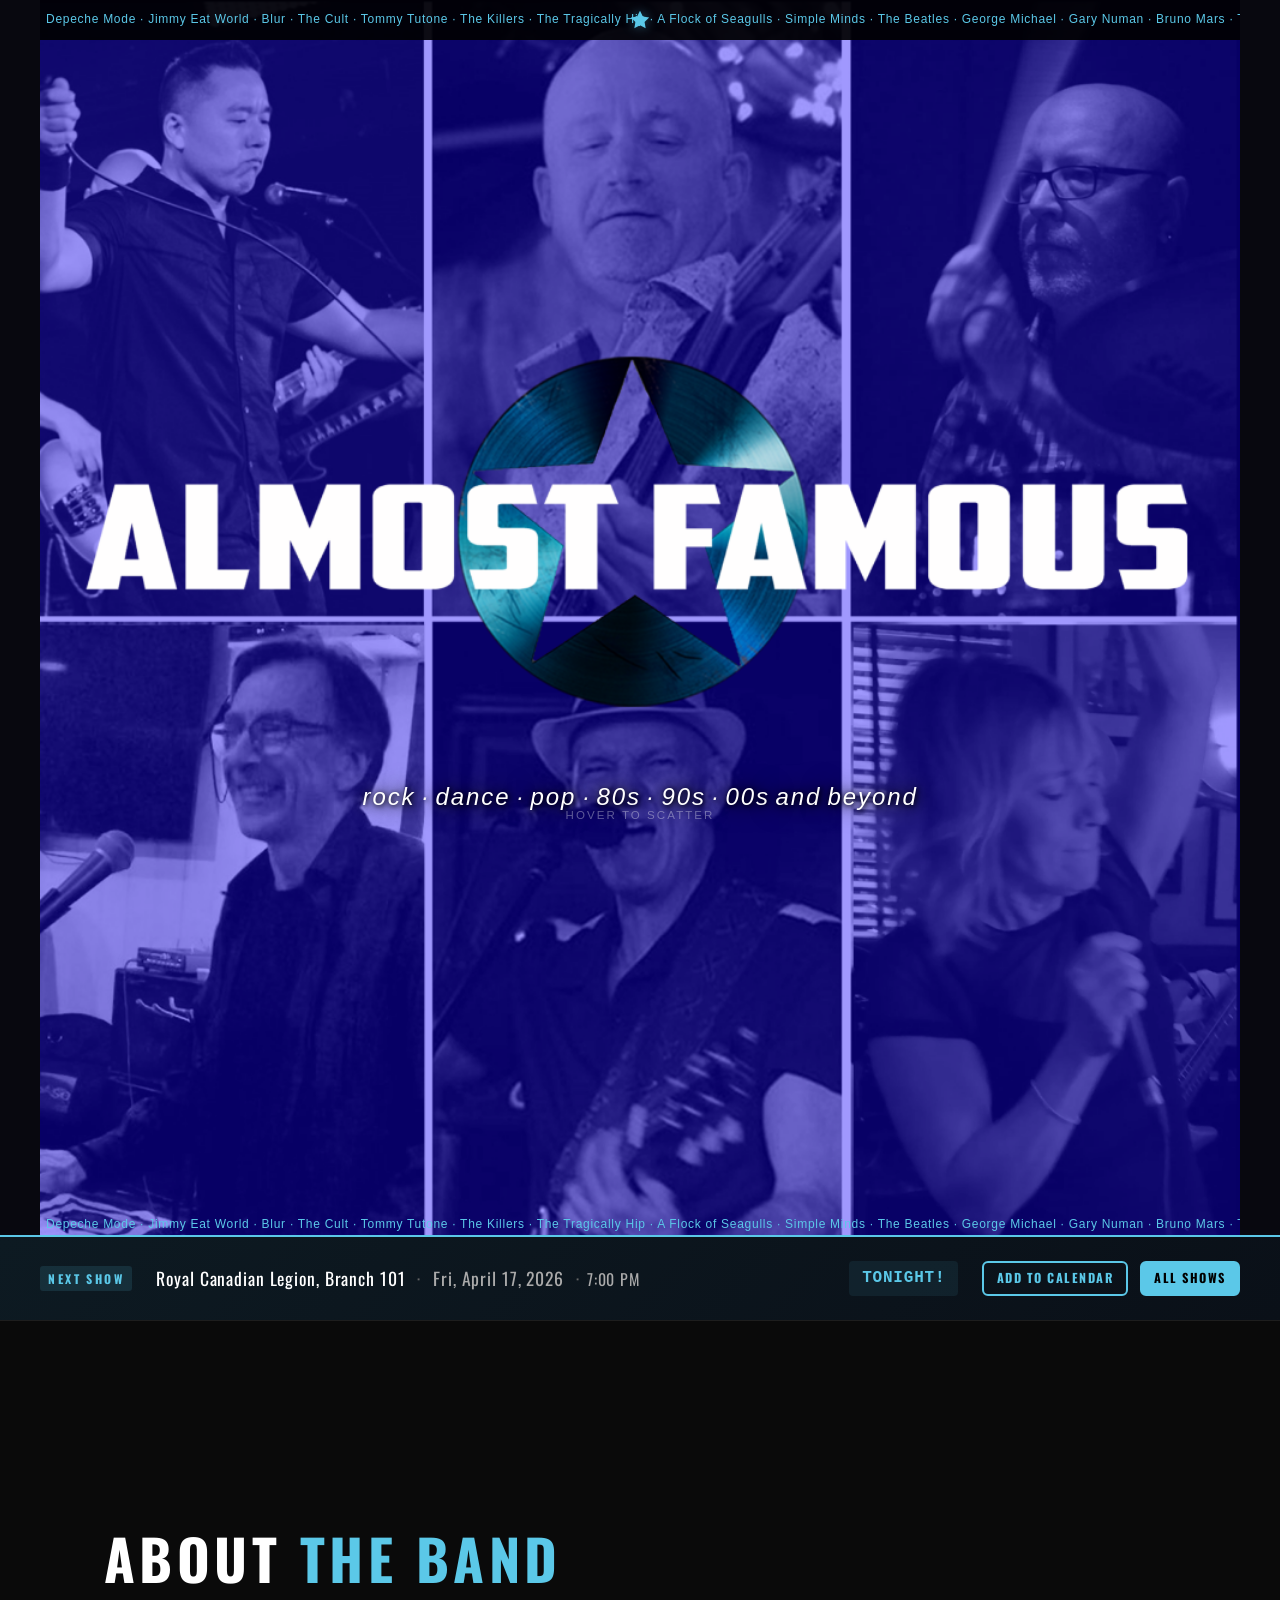
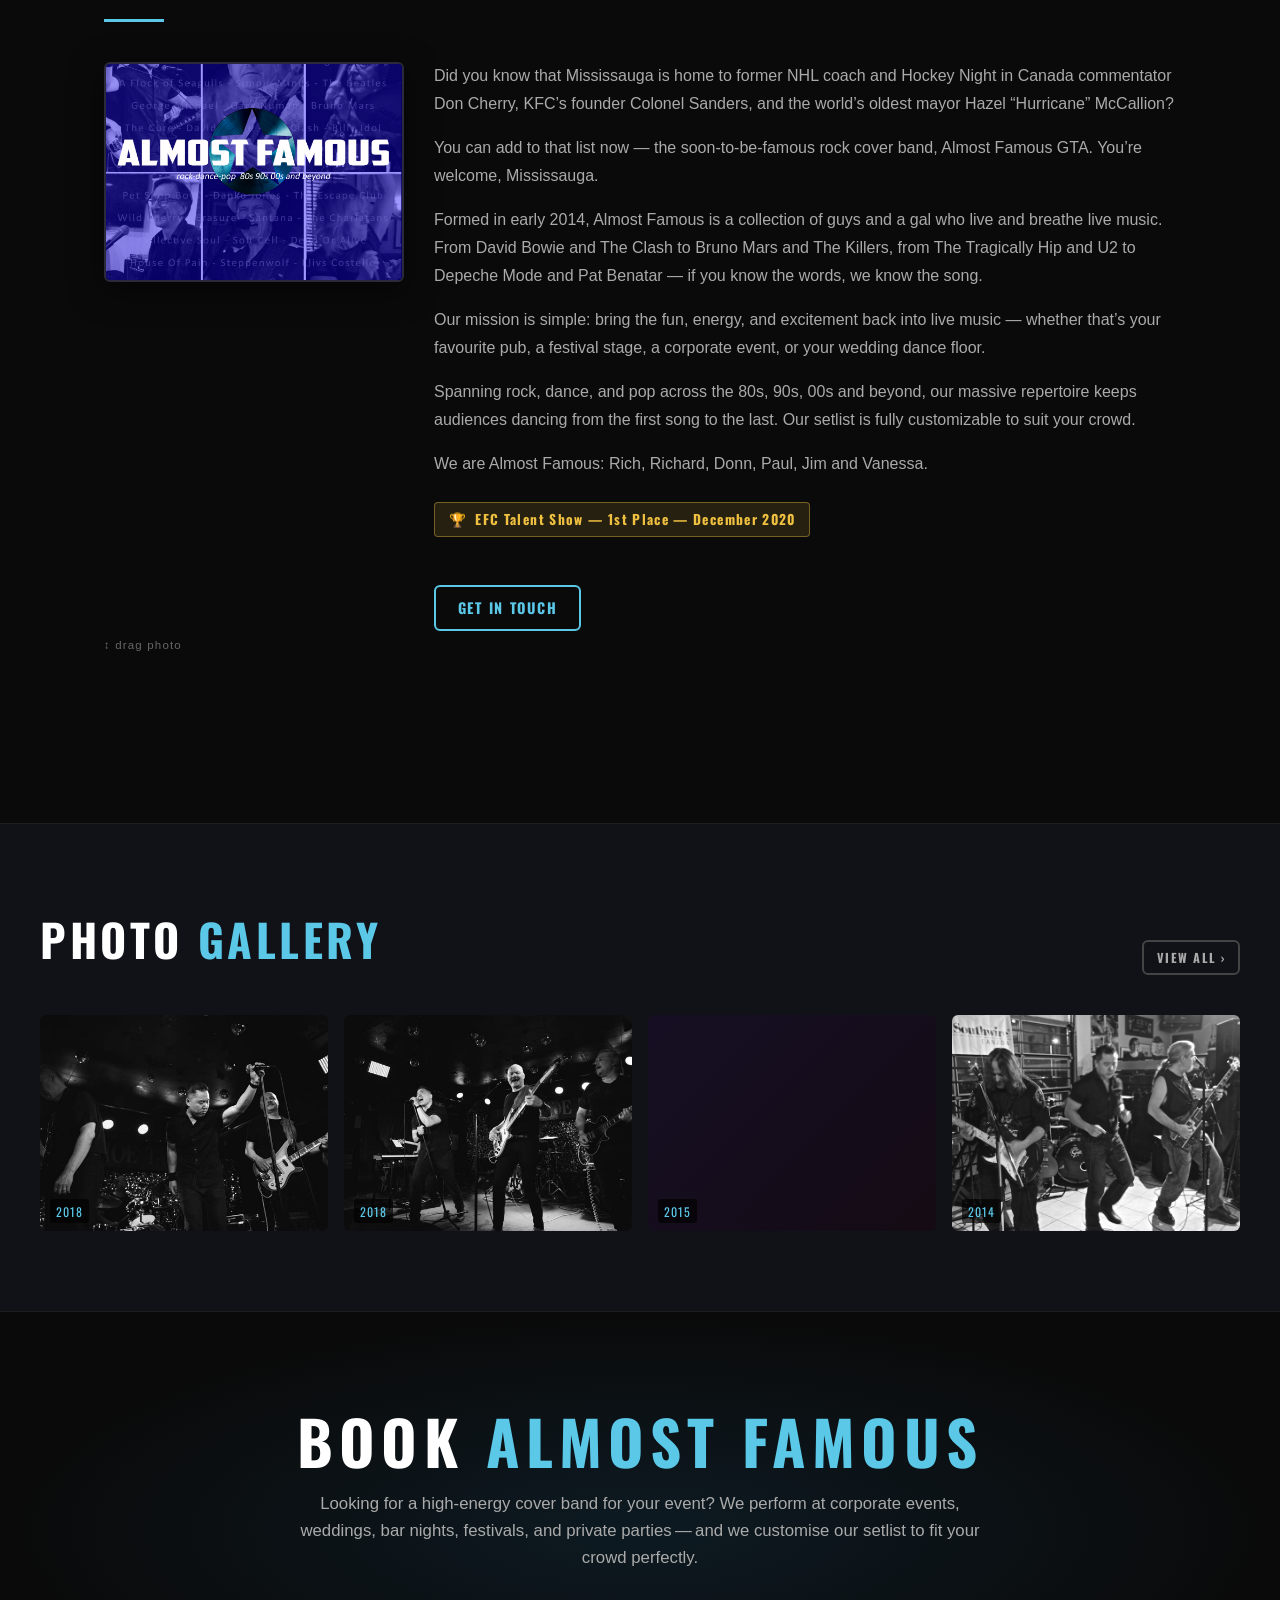
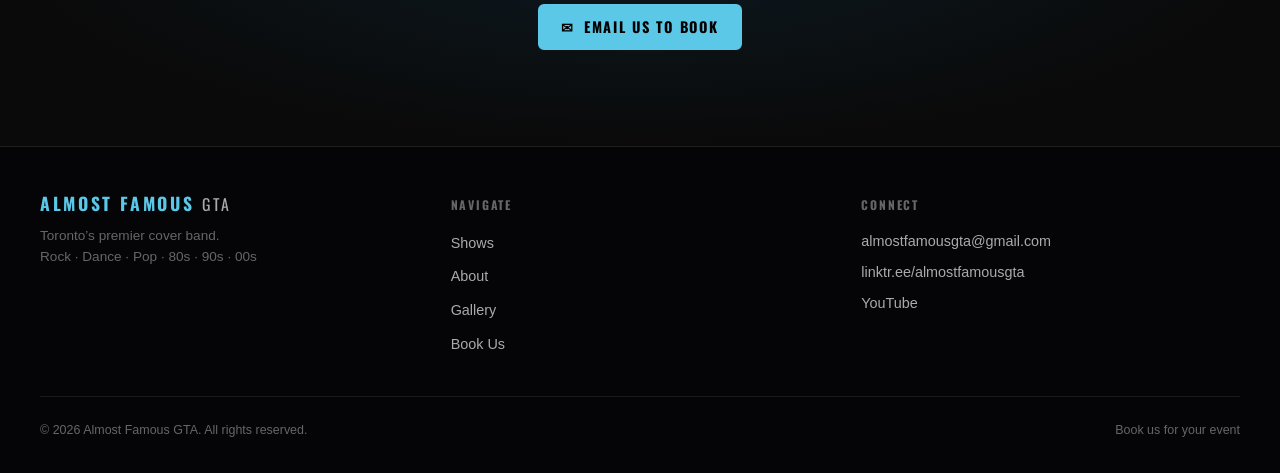
==== commit 9b0963d8: "Fix star centering, gallery modal preview, gallery nav, marquee black bar Co-Authored-By: Claude Son" ====
--- a/index.html
+++ b/index.html
@@ -13,28 +13,6 @@
 <body data-page="home">
 
 <!-- ════════════════════════════════════════════════════════
-     NAVIGATION
-     ════════════════════════════════════════════════════════ -->
-<nav id="main-nav" aria-label="Main navigation">
-  <a class="nav-logo" href="index.html" aria-label="Almost Famous GTA — Home">
-    <svg class="nav-star" viewBox="0 0 24 24" width="30" height="30" aria-hidden="true" focusable="false">
-      <polygon points="12,2 15.09,8.26 22,9.27 17,14.14 18.18,21.02 12,17.77 5.82,21.02 7,14.14 2,9.27 8.91,8.26" fill="currentColor"/>
-    </svg>
-  </a>
-  <button class="hamburger" aria-label="Toggle menu" aria-expanded="false">
-    <span></span><span></span><span></span>
-  </button>
-  <ul class="nav-links">
-    <li><a href="shows.html">SHOWS</a></li>
-    <li><a href="index.html#about">ABOUT</a></li>
-    <li><a href="gallery.html">GALLERY</a></li>
-    <li><a href="videos.html">VIDEOS</a></li>
-    <li><a href="epk.html">EPK</a></li>
-    <li><a href="index.html#contact" class="nav-cta">CONTACT</a></li>
-  </ul>
-</nav>
-
-<!-- ════════════════════════════════════════════════════════
      HERO + INTERACTIVE STAGE (combined)
      ════════════════════════════════════════════════════════ -->
 <section id="stage-section" aria-label="Hero and interactive stage">
--- a/css/style.css
+++ b/css/style.css
@@ -86,7 +86,7 @@
 .btn-ghost:hover { border-color: var(--accent); color: var(--accent); }
 .btn-sm { padding: 0.45em 1em; font-size: 0.78rem; }
 
-/* ── Navigation ────────────────────────────────────────── */
+/* ── Navigation (subpages only — index.html has no nav) ── */
 #main-nav {
   position: sticky;
   top: 0;
@@ -98,8 +98,20 @@
   display: flex;
   align-items: center;
   padding: 0 2rem;
-  gap: 2rem;
-}
+}
+.nav-back {
+  font-family: var(--font-display);
+  font-size: 0.82rem;
+  font-weight: 700;
+  letter-spacing: 0.12em;
+  text-transform: uppercase;
+  color: var(--text-muted);
+  text-decoration: none;
+  transition: color var(--transition);
+}
+.nav-back:hover { color: var(--accent); text-decoration: none; }
+
+/* Full nav elements (gallery, shows, and other subpages) */
 .nav-logo {
   font-family: var(--font-display);
   font-size: 1.3rem;
@@ -111,6 +123,7 @@
   display: flex;
   align-items: center;
   line-height: 1;
+  text-decoration: none;
 }
 .nav-logo span { color: var(--text-muted); font-weight: 400; font-size: 0.9em; }
 .nav-star { display: block; transition: color var(--transition), transform var(--transition); }
@@ -130,9 +143,10 @@
   text-transform: uppercase;
   color: var(--text-muted);
   transition: color var(--transition);
+  text-decoration: none;
 }
 .nav-links a:hover,
-.nav-links a.active { color: var(--accent); text-decoration: none; }
+.nav-links a.active { color: var(--accent); }
 .nav-links .nav-cta {
   background: var(--accent);
   color: #000;
@@ -141,8 +155,6 @@
   font-size: 0.82rem;
 }
 .nav-links .nav-cta:hover { background: #fff; }
-
-/* Hamburger */
 .hamburger {
   display: none;
   flex-direction: column;
@@ -207,7 +219,7 @@
   z-index: 1;
 }
 .hotspot:hover::before { opacity: 1; }
-/* Raise hovered hotspot above floating tagline words */
+/* Raise hovered hotspot above tagline container (z-index 10) */
 .hotspot:hover { z-index: 15; }
 
 /* Option E: Name + label reveal on hover */
@@ -246,24 +258,131 @@
   margin-top: 0.4em;
 }
 
-/* Tagline scatter words */
+/* Tagline container — centered line below the hero logo */
+.tagline-container {
+  position: absolute;
+  left: 50%;
+  top: 63%;
+  transform: translateX(-50%);
+  white-space: nowrap;
+  pointer-events: auto;
+  cursor: default;
+  z-index: 10;
+  /* don't clip scattered words */
+  overflow: visible;
+}
+
+/* Tagline words — inline at rest, transform on scatter */
 .tagline-word {
-  position: absolute;
+  display: inline-block;
   color: #ffffff;
   font-family: var(--font-body);
   font-style: italic;
-  font-size: clamp(0.7rem, 1.8vw, 1rem);
+  font-size: clamp(0.85rem, 2.2vw, 1.5rem);
   font-weight: 400;
-  letter-spacing: 0.1em;
+  letter-spacing: 0.08em;
   text-shadow:
-    0 1px 12px rgba(0,0,0,0.95),
-    0 0 24px rgba(0,0,0,0.8),
-    1px 1px 4px rgba(0,0,0,1);
+    0 1px 14px rgba(0,0,0,0.98),
+    0 0 28px rgba(0,0,0,0.85),
+    1px 1px 5px rgba(0,0,0,1);
   white-space: nowrap;
   pointer-events: none;
-  z-index: 10;
   will-change: transform;
   user-select: none;
+  margin: 0 0.12em;
+}
+
+/* Hint text under tagline */
+.tagline-hint {
+  position: absolute;
+  left: 50%;
+  top: calc(63% + 2.4em);
+  transform: translateX(-50%);
+  font-family: var(--font-body);
+  font-size: clamp(0.55rem, 1.1vw, 0.72rem);
+  color: rgba(255,255,255,0.35);
+  letter-spacing: 0.18em;
+  text-transform: uppercase;
+  pointer-events: none;
+  user-select: none;
+  white-space: nowrap;
+  z-index: 10;
+  transition: opacity 0.4s ease;
+}
+.tagline-hint.hidden { opacity: 0; }
+
+/* ── Artist marquee border (clockwise around hero image) ── */
+@keyframes smq-right { from { transform: translateX(-50%); } to { transform: translateX(0); } }
+@keyframes smq-left  { from { transform: translateX(0);    } to { transform: translateX(-50%); } }
+
+.stage-marquee {
+  position: absolute;
+  overflow: hidden;
+  z-index: 20;
+  pointer-events: none;
+}
+/* Top strip: solid opaque bar — the marquee reads clearly over any hero bg */
+.stage-marquee--top {
+  top: 0; left: 0; right: 0;
+  height: 40px;
+  background: rgba(0,0,0,0.92);
+}
+/* Bottom strip: thin decorative edge */
+.stage-marquee--bottom { bottom: 0; left: 0; right: 0; height: 20px; }
+/* Vertical strips: start below the taller top bar */
+.stage-marquee--right  { top: 40px; right: 0;  width: 20px; bottom: 20px; }
+.stage-marquee--left   { top: 40px; left: 0;   width: 20px; bottom: 20px; }
+
+/* Horizontal inner layout */
+.stage-marquee--top   .stage-marquee-inner,
+.stage-marquee--bottom .stage-marquee-inner {
+  display: flex;
+  flex-direction: row;
+  align-items: center;
+  height: 100%;
+}
+
+/* Vertical inner: absolute positioned, rotated to fill the strip height */
+.stage-marquee--right  .stage-marquee-inner,
+.stage-marquee--left   .stage-marquee-inner {
+  position: absolute;
+  display: flex;
+  flex-direction: row;
+  align-items: center;
+  height: 20px; /* STRIP_H — JS sets width = strip clientHeight */
+}
+.stage-marquee--right .stage-marquee-inner { transform: rotate(90deg);  }
+.stage-marquee--left  .stage-marquee-inner { transform: rotate(-90deg); }
+
+.stage-marquee-track {
+  flex-shrink: 0;
+  white-space: nowrap;
+  color: var(--accent);
+  font-family: var(--font-body);
+  font-size: 0.75rem;
+  letter-spacing: 0.06em;
+  padding: 0 6px;
+  display: block;
+}
+
+/* Star sits at the right end of the black top bar */
+.stage-marquee-star {
+  position: absolute;
+  left: 50%;
+  top: 50%;
+  transform: translateX(-50%) translateY(-50%);
+  color: var(--accent);
+  display: flex;
+  align-items: center;
+  text-decoration: none;
+  pointer-events: auto;   /* override parent pointer-events: none */
+  z-index: 2;
+  filter: drop-shadow(0 0 6px rgba(91,200,232,0.45));
+  transition: color var(--transition), filter var(--transition);
+}
+.stage-marquee-star:hover {
+  color: #fff;
+  filter: drop-shadow(0 0 14px rgba(91,200,232,0.9));
 }
 
 /* Stage modal */
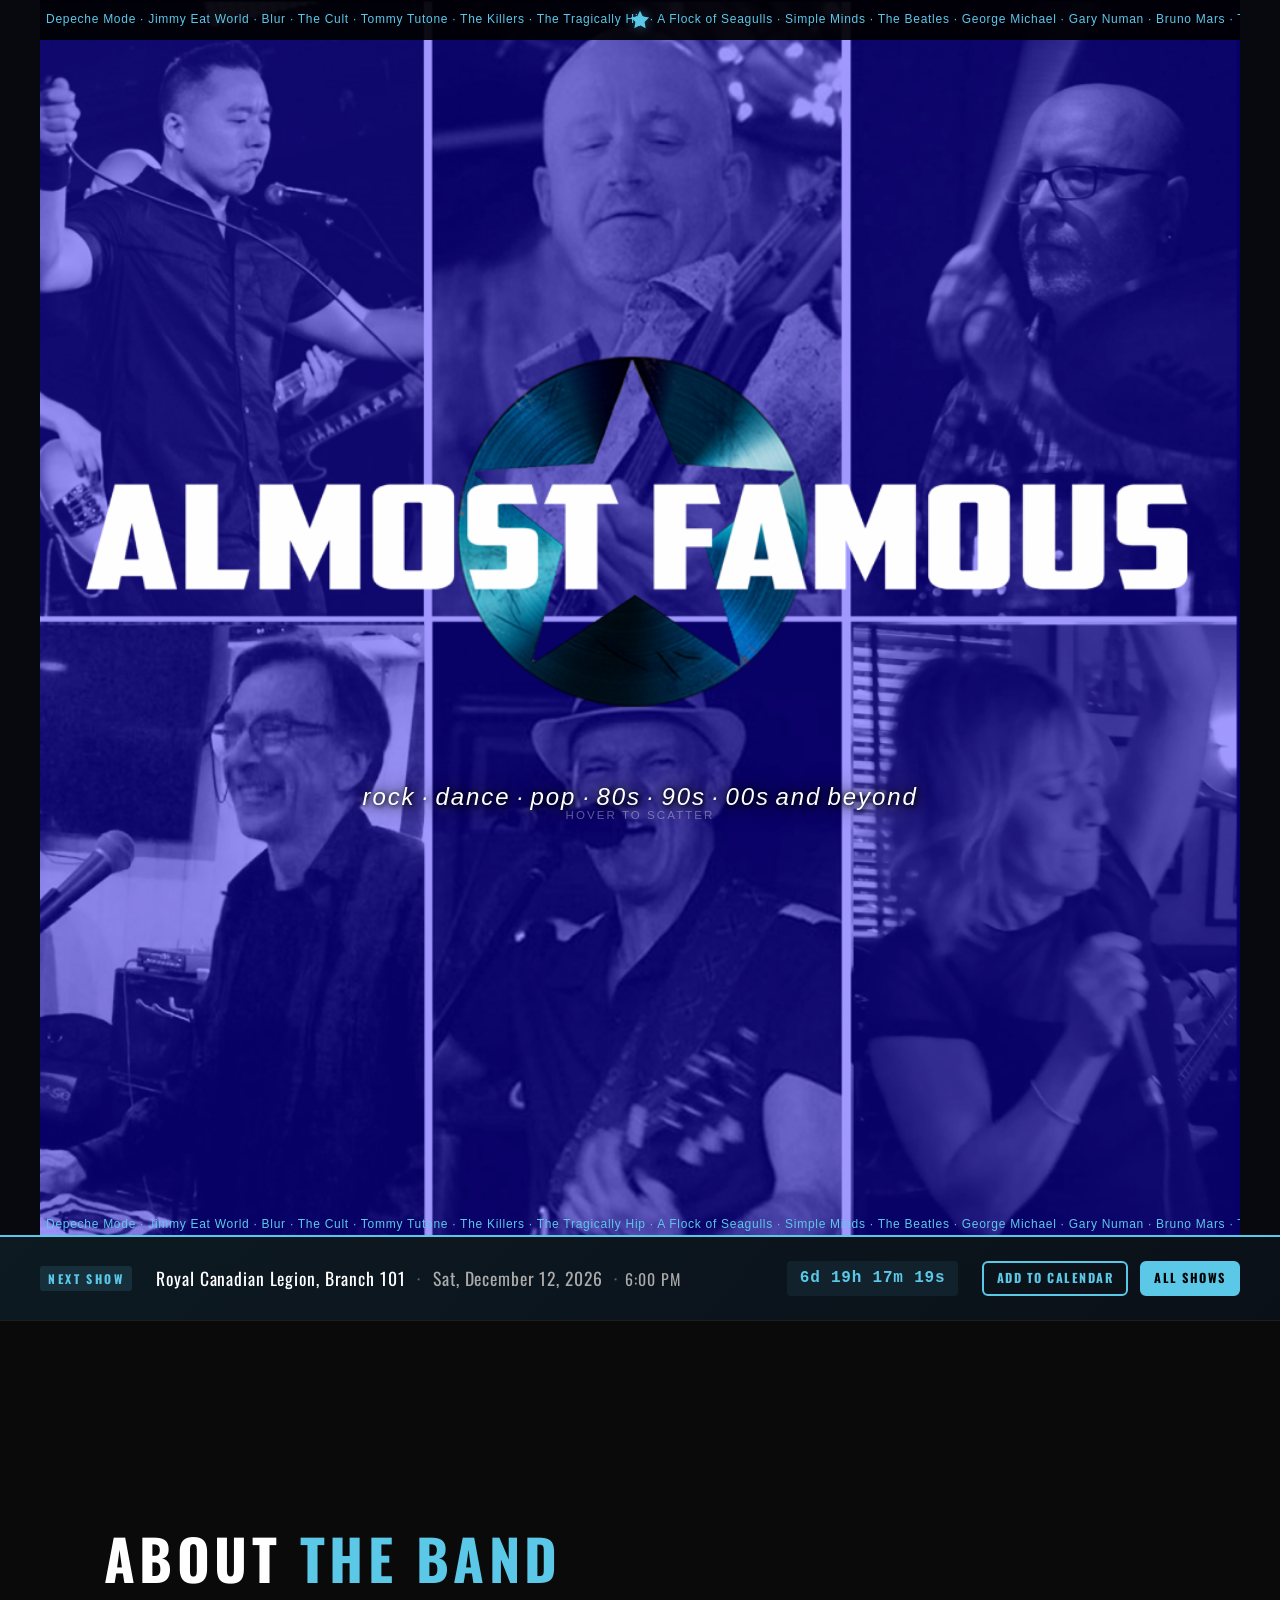
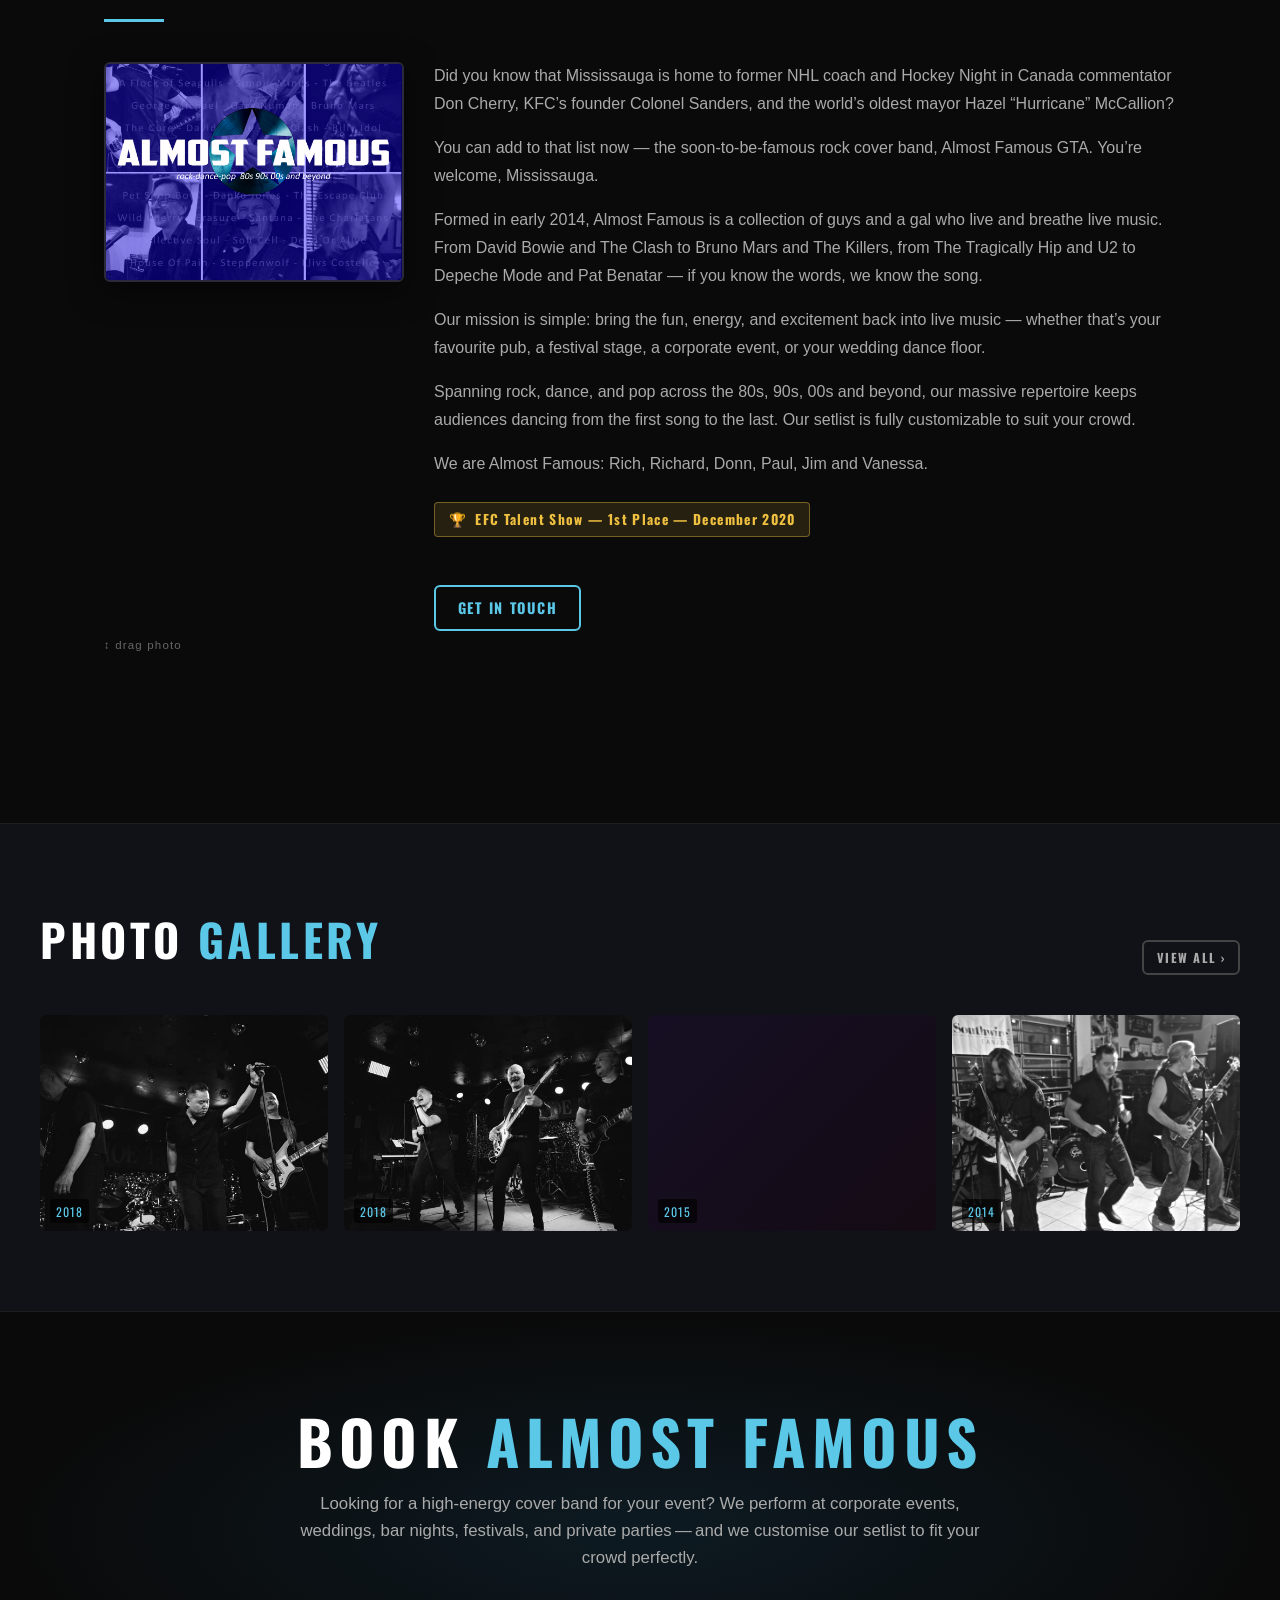
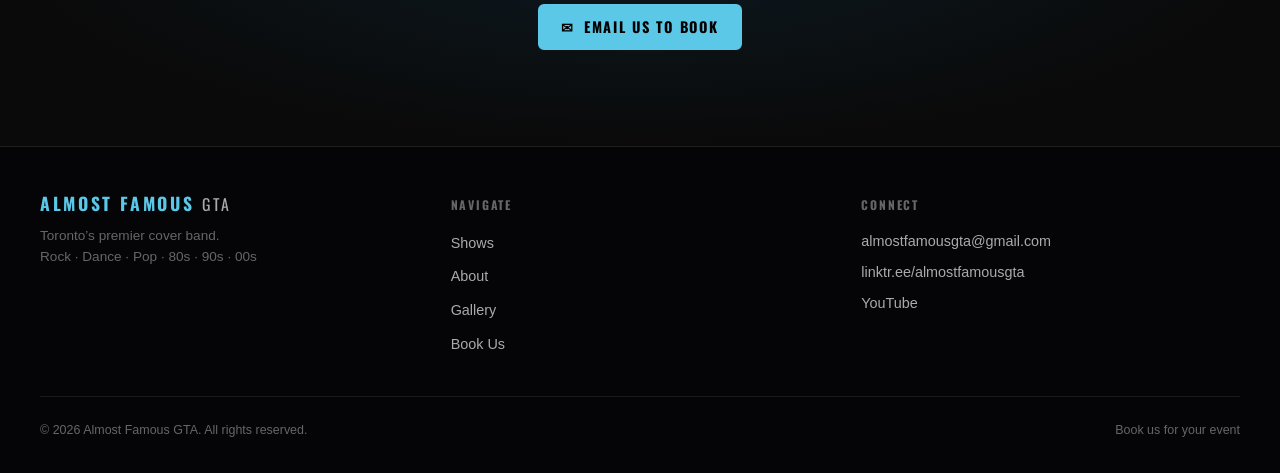
==== commit 3dbc107e: "Add mobile explore menu" ====
--- a/index.html
+++ b/index.html
@@ -61,6 +61,18 @@
     </div>
   </div>
 
+  <div class="mobile-stage-menu" aria-label="Explore the Band">
+    <h2>Explore the Band</h2>
+    <div class="mobile-stage-menu-grid">
+      <button class="btn btn-primary" type="button" data-action="modal" data-modal="bio">Band Bio</button>
+      <button class="btn btn-secondary" type="button" data-action="modal" data-modal="shows">Shows</button>
+      <button class="btn btn-secondary" type="button" data-action="modal" data-modal="gallery">Gallery</button>
+      <a class="btn btn-secondary" href="https://www.youtube.com/@almostfamousgta" target="_blank" rel="noopener">YouTube</a>
+      <a class="btn btn-secondary" href="https://linktr.ee/almostfamousgta" target="_blank" rel="noopener">Linktree</a>
+      <button class="btn btn-secondary" type="button" data-action="modal" data-modal="contact">Contact</button>
+    </div>
+  </div>
+
   <!-- ── Stage Modal ── -->
   <div id="stage-modal-overlay" class="stage-modal-overlay" role="dialog" aria-modal="true" aria-labelledby="stage-modal-content">
     <div class="stage-modal-box">
--- a/css/style.css
+++ b/css/style.css
@@ -385,6 +385,8 @@
   filter: drop-shadow(0 0 14px rgba(91,200,232,0.9));
 }
 
+.mobile-stage-menu { display: none; }
+
 /* Stage modal */
 .stage-modal-overlay {
   position: fixed;
@@ -838,6 +840,7 @@
   transition: border-color var(--transition);
 }
 .show-card.upcoming { border-left: 3px solid var(--accent); }
+.show-card.featured { border-color: #333; border-left-color: var(--accent); }
 .show-card.past     { border-left: 3px solid #333; opacity: 0.75; }
 .show-card:hover    { border-color: #444; }
 .show-card-inner    { padding: 1.5rem 2rem; }
@@ -1109,6 +1112,32 @@
   .next-show-content { flex-direction: column; align-items: flex-start; }
   .next-show-info { font-size: 0.95rem; }
 
+  /* Home hero */
+  .hotspot-container { background-position: center 32px; }
+  .mobile-stage-menu {
+    display: block;
+    max-width: 1200px;
+    margin: 0 auto;
+    padding: 1.5rem 2rem 2rem;
+    border-top: 1px solid #1e1e1e;
+    background: linear-gradient(180deg, #08080f 0%, #0d1a22 100%);
+  }
+  .mobile-stage-menu h2 {
+    color: var(--accent);
+    font-size: 1rem;
+    margin-bottom: 1rem;
+    text-transform: uppercase;
+  }
+  .mobile-stage-menu-grid {
+    display: grid;
+    grid-template-columns: repeat(2, minmax(0, 1fr));
+    gap: 0.75rem;
+  }
+  .mobile-stage-menu .btn {
+    width: 100%;
+    text-align: center;
+  }
+
   /* About */
   #bio-photo {
     position: static;
@@ -1137,6 +1166,7 @@
   #gallery-grid { columns: 2 140px; }
 .next-show-actions { flex-direction: column; width: 100%; }
   .next-show-actions .btn { text-align: center; }
+  .mobile-stage-menu-grid { grid-template-columns: 1fr; }
 }
 
 /* ── Animation: fade-in on scroll ─────────────────────── */
